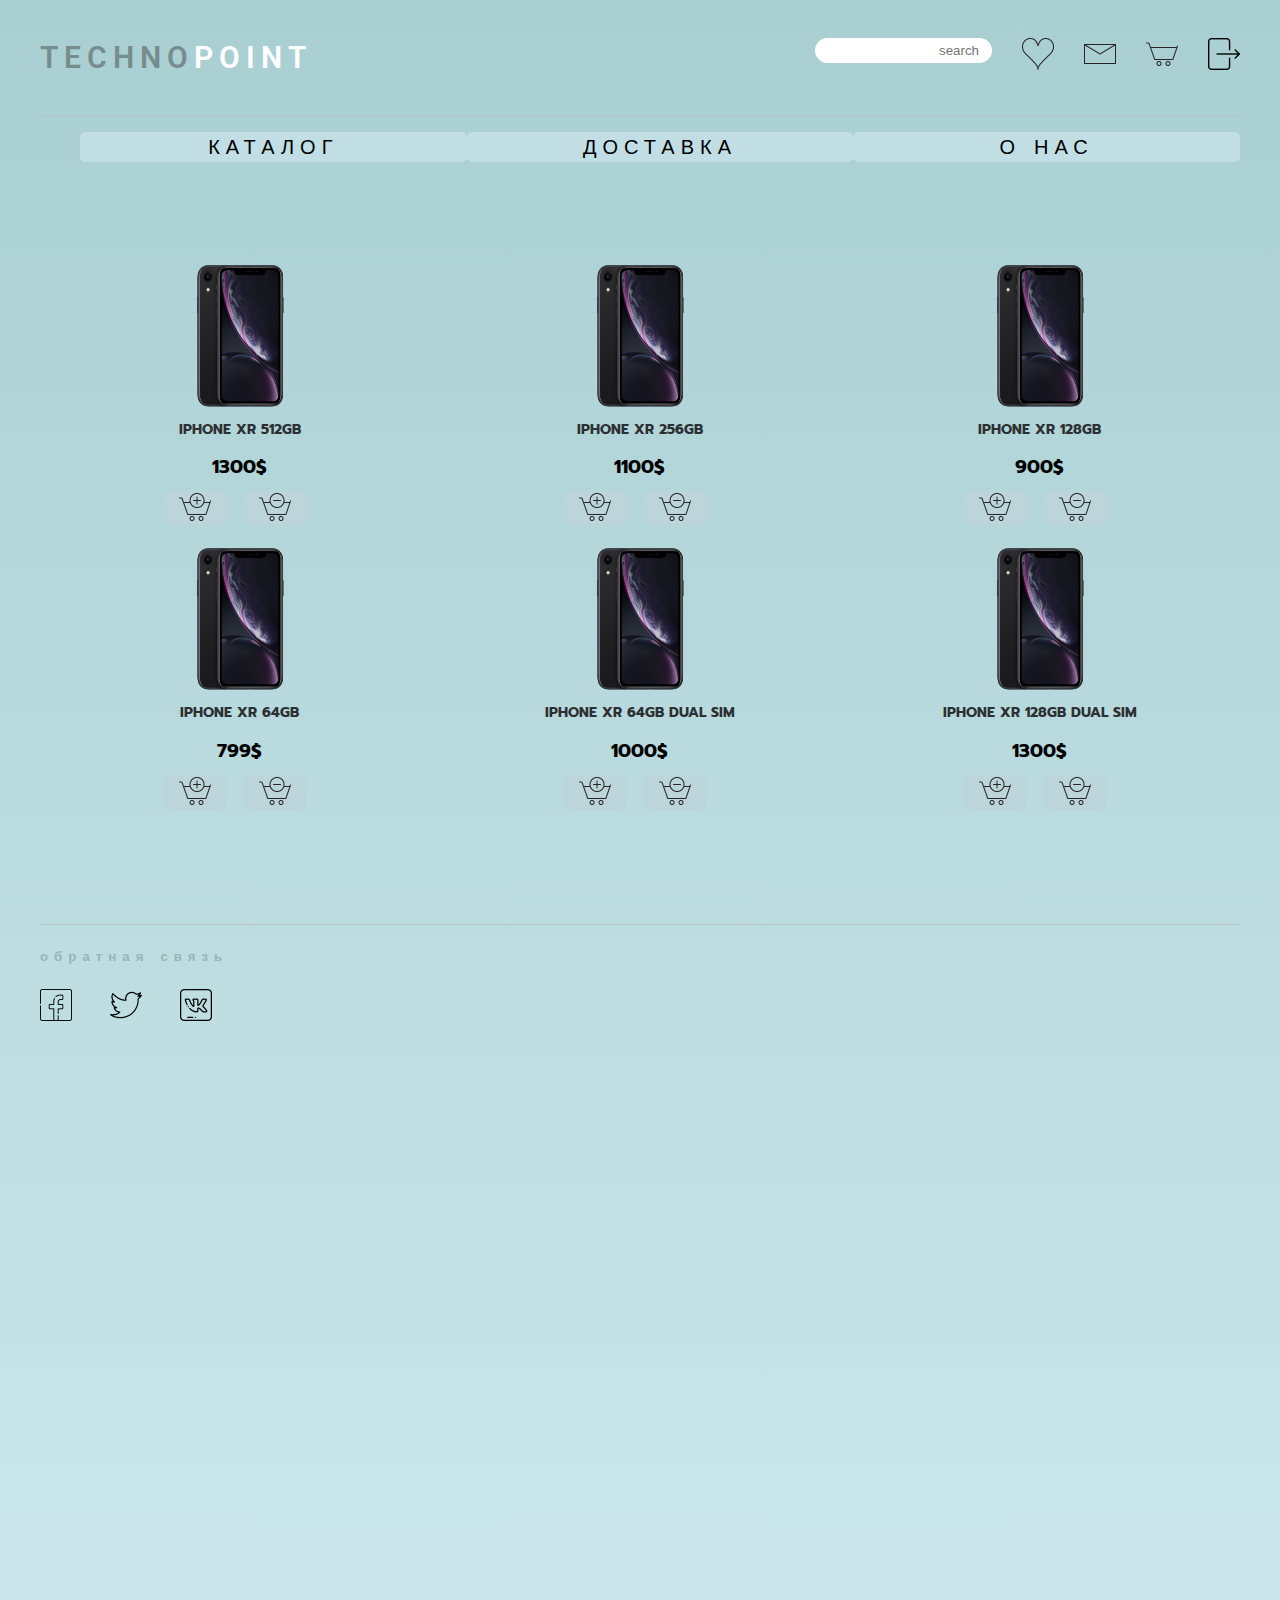
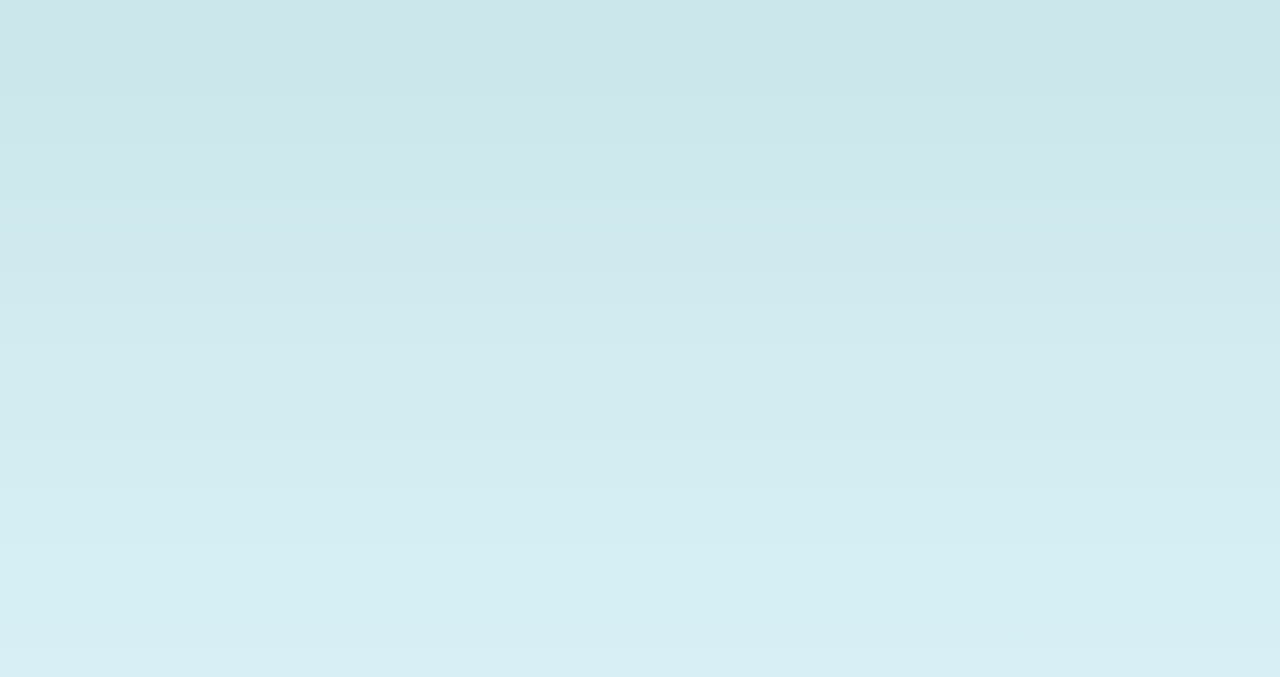
==== 1. Основы HTML/index.html @ 1f7c4198 "13.11 media quries" ====
<!DOCTYPE html>
<html lang="ru">
<head>
    <meta charset="UTF-8">
    <title>TechnoPoint</title>
    <link rel="stylesheet" href="style/style.css">
    <link href="https://fonts.googleapis.com/css2?family=Prompt&family=Roboto:ital,wght@0,500;1,400&display=swap" rel="stylesheet">
    <meta name="viewport" content="width=device-width, initial-scale=1.0, maximum-scale=1.0, user-scalable=no">
    <!--favicon-->
    <link rel="apple-touch-icon" sizes="180x180" href="img/favicon/apple-touch-icon.png">
    <link rel="icon" type="image/png" sizes="32x32" href="img/favicon/favicon-32x32.png">
    <link rel="icon" type="image/png" sizes="16x16" href="img/favicon/favicon-16x16.png">
    <link rel="manifest" href="/site.webmanifest">
    <meta name="msapplication-TileColor" content="#da532c">
    <meta name="theme-color" content="#ffffff">
    <!--favicon-->
</head>
<body>
    <!--header-->
    <header class="header">
        <div class="container">
            <div class="header_inner">
                <div class="logo">
                <p style="color:#768D8C">Techno</p><p style="color:white">point</p>
                </div>
                <div class="nav-header">
                    <div class="btn_nav">
                    <input type="search" placeholder="search" class="search">
                    </div>
                    <div class="btn_nav">
                    <a class="icon" href="#"><img class="img-nav" src="img/icon/like.png" alt="like"></a>
                    </div>
                    <div class="btn_nav">
                    <a class="icon" href="#"><img class="img-nav" src="img/icon/mail.png" alt="mail"></a>
                    </div>

                    <div class="btn_nav open-cart" onclick="preloader()">
                    <a class="icon" href="#"><img class="img-nav" src="img/icon/basket.png" alt="basket"></a>
                    </div>
                    <div class="body-counter">

                    </div>
                    <div class="btn_nav">
                    <a class="icon" href="#"><img class="img-nav" src="img/icon/logout.png" alt="logout"></a>
                    </div>

                    <div onclick="modalIphone()" class="btn_nav burger-nav">
                    <a class="icon" href="#"><img class="img-nav" src="img/icon/burger.png" alt="logout"></a>
                    </div>
                </div>
            </div>
        </div>
    </header>
    <!--nav-->
    <nav class="navigation">
        <ul class="nav-ul">
        <li class="list-nav">
            <a class="list-a" href="#">Каталог</a>
        </li>
        <li class="list-nav">
            <a class="list-a" href="#">доставка</a>
        </li>
        <li class="list-nav">
            <a class="list-a" href="#">о нас</a>
        </li>
        </ul>
    </nav>
    <!--main-->
    <main>
        <div class="container container-main">
            <!--<div class="main_img">
                <a href="#"><img  src="img/333.png" alt="sss"></a>
            </div>-->

                <div class="container-staff">
                <div class="staff">

            <div class="staff__item">
                <a href="#"><img class="staff__icon" src="img/img-phone/xs%20jet%20black.png" alt=""></a>
                <h4 class="staff__title">iphone xr 512gb</h4>
                <h3 class="sale">1300$</h3>
                <div class="trash_icon">
                    <button onclick="addToCarts('IPHONE XR 512GB 1300$')" class="btn btn-plus" data-id="IPHONE XR 512GB">
                    <img class="img_btn" width="50%" margin ='0' src="img/icon/bascket1.png" alt="">
                    </button>
                    <button onclick="downCounter()" class="btn btn-minus" data-id="IPHONE XR 512GB">
                    <img class="img_btn" src="img/icon/bascket2.png" alt="">
                    </button>
                </div>
            </div>

            <div class="staff__item">
                <a href="#"><img class="staff__icon" src="img/img-phone/xs%20jet%20black.png" alt=""></a>
                <h4 class="staff__title">iphone xr 256gb</h4>
                <h3 class="sale">1100$</h3>
                <div class="trash_icon">
                    <button onclick="addToCarts('IPHONE XR 256GB 1100$')" class="btn btn-plus" data-id="IPHONE XR 256GB">
                    <img class="img_btn" src="img/icon/bascket1.png" alt="">
                    </button>
                    <button class="btn btn-minus" data-id="IPHONE XR 256GB">
                    <img class="img_btn" width="50%" src="img/icon/bascket2.png" alt="">
                    </button>
                </div>
            </div>

            <div class="staff__item">
                <a href="#"><img class="staff__icon" src="img/img-phone/xs%20jet%20black.png" alt=""></a>
                <h4 class="staff__title">iphone xr 128gb</h4>
                <h3 class="sale">900$</h3>
                <div class="trash_icon">
                    <button onclick="addToCarts('IPHONE XR 128GB 900$')" class="btn btn-plus" data-id="IPHONE XR 128GB">
                    <img class="img_btn" src="img/icon/bascket1.png" alt="">
                    </button>
                    <button class="btn btn-minus" data-id="IPHONE XR 128GB">
                    <img class="img_btn" src="img/icon/bascket2.png" alt="">
                    </button>
                </div>
            </div>

            <div class="staff__item">
                <a href="#"><img class="staff__icon" src="img/img-phone/xs%20jet%20black.png" alt=""></a>
                <h4 class="staff__title">iphone xr 64gb</h4>
                <h3 class="sale">799$</h3>
                <div class="trash_icon">
                    <button onclick="addToCarts('IPHONE XR 64GB 799$')" class="btn btn-plus" data-id="IPHONE XR 64GB">
                    <img class="img_btn" src="img/icon/bascket1.png" alt="">
                    </button>
                    <button class="btn btn-minus" data-id="IPHONE XR 64GB">
                    <img class="img_btn" src="img/icon/bascket2.png" alt="">
                    </button>
                </div>
            </div>

            <div class="staff__item">
                <a href="#"><img class="staff__icon" src="img/img-phone/xs%20jet%20black.png" alt=""></a>
                <h4 class="staff__title">iphone xr 64gb dual sim</h4>
                <h3 class="sale">1000$</h3>
                <div class="trash_icon">
                    <button  onclick="addToCarts('IPHONE XR 64GB DUAL SIM 1000$')" class="btn btn-plus" data-id="IPHONE XR 64GB DUAL SIM">
                    <img class="img_btn" src="img/icon/bascket1.png" alt="">
                    </button>
                    <button class="btn btn-minus" data-id="IPHONE XR 64GB DUAL SIM">
                    <img class="img_btn" src="img/icon/bascket2.png" alt="">
                    </button>
                </div>
            </div>

            <div class="staff__item">
                <a href=""><img class="staff__icon" src="img/img-phone/xs%20jet%20black.png" alt=""></a>
                <h4 class="staff__title">iphone xr 128gb dual sim</h4>
                <h3 class="sale">1300$</h3>
                <div class="trash_icon">
                    <button onclick="addToCarts('IPHONE XR 128GB DUAL SIM 1300$')" class="btn btn-plus" data-id="IPHONE XR 128GB DUAL SIM">
                    <img class="img_btn" src="img/icon/bascket1.png" alt="">
                    </button>
                    <button class="btn btn-minus" data-id="IPHONE XR 64GB DUAL SIM"><img class="img_btn" src="img/icon/bascket2.png" alt="">
                    </button>
                </div>
            </div>
                </div>
                </div>
        </div>
    </main>

    <!--footer-->

    <footer class="foot">
        <div class="container">
            <div class="foot-inner">
                <div class="foot2">
                    <h5 class="call">обратная связь</h5>
                </div>
                <div class="call_logo">
                    <a class="social" href="#"><img src="img/icon/facebook-logo.png" alt="fb"></a>
                    <a class="social" href="#"><img src="img/icon/twitter.png" alt="tw"></a>
                    <a class="social" href="#"><img src="img/icon/vk.png" alt="vk"></a>
                </div>
            </div>
        </div>
    </footer>

    <!--modal window-->

    <div class="modal">
        <div class="modal-title">
            <h5 class="bascket-name">Корзина</h5>
        </div>
        <div class="modal-container">
            <div class="list">
                <ul id="modalId">

                </ul>
            </div>
        </div>
        <div class="modal_btn">
            <button onclick="buyAllCarts();" class="btn-buy">купить сейчас</button>
            <button onclick="removeToCarts();" class="btn-drop">очистить корзину</button>
            <button onclick="closeCarts();" class="close-cart">выйти</button>
        </div>
    </div>
    <!--<div class="modal-bg"></div>-->

    <!--preloader-->

<div class="windows8">
    <div class="wBall" id="wBall_1">
        <div class="wInnerBall"></div>
    </div>
    <div class="wBall" id="wBall_2">
        <div class="wInnerBall"></div>
    </div>
    <div class="wBall" id="wBall_3">
        <div class="wInnerBall"></div>
    </div>
    <div class="wBall" id="wBall_4">
        <div class="wInnerBall"></div>
    </div>
    <div class="wBall" id="wBall_5">
        <div class="wInnerBall"></div>
    </div>
</div>

<!--modal iphone -->

<div class="modal-iphone">
    <div class="item-text"><a class="text-item" href="#">главная</a></div>
    <div class="item-text"><a class="text-item" href="#">доставка</a></div>
    <div class="item-text"><a class="text-item" href="#">о компании</a></div>
    <div onclick="closeModalIphone()" class="item-text"><a class="text-item" href="#">выйти</a></div>
</div>

<script type="text/javascript" src="javascript/script.js"></script>
</body>
</html>
---- 1. Основы HTML/style/style.css ----
body {
    width: 100%;
    height: 100%;
    margin: 0;
    font-family: 'Prompt', 'Roboto', sans-serif;
    color: black;
    background: linear-gradient(#A9CFD2, #D8F0F5) no-repeat;
}

*,
*:before,
*:after {
    box-sizing: border-box;
}


/*container
=========================*/

.container {
    max-width: 100%;
    width: 1200px;
    margin: 0 auto;
    /*height: 100%;
    width: 100%;
    width: 1120px;
    margin-right: 15px;
    margin-left: 15px;
    position:relative;*/
}

/*header
=========================*/

.header {

}

.logo {
    display: flex;
    flex-wrap: wrap;
    text-transform: uppercase;
    letter-spacing: 6px;
    font-weight: 600;
    font-size: 30px;
    font-family: 'roboto', sans-serif;
}

.header_inner {
    display: flex;
    justify-content: space-between;
    padding: 10px 0;
    align-items: center;
    border-bottom: 1px solid #B6C1C2;
}

/*.btn_nav {
    display: inline-block;
}*/

.nav-header {
    display: flex;
    flex-direction: row;
    justify-content: center;
}

.img-nav {
    width: 32px;
    height: 32px;
}

.burger-nav {
    display: none;
}

.icon {
    padding-left: 30px;

}

::-webkit-input-placeholder {
    text-align: right;
}



.search {
    border-radius: 15px;
    padding: 5px 0;
    outline: none;
    margin: 0 0 15px 15px;
    border: white;
}

/*nav
=========================*/

.navigation {
    max-width: 100%;
    width: 1200px;
    margin: 0 auto;

}

.nav-ul {
    display: flex;
    flex-direction: row;
    list-style: none;
}

.list-nav {
    /*margin-right: 50px;*/
    /*width: 33.33333%;*/
    flex: 0 0 33.33333%;
    background:#C1DEE4;
    border-radius: 5px;
    text-align: center;
}

.list-nav:hover {
    background:#89a0a5;
}

.list-a {
    border-radius: 5px;
    font-weight: 500;
    font-size: 20px;
    letter-spacing: 6px;
    text-transform: uppercase;
    font-family: 'prompt', sans-serif;
    text-decoration:none;
    color:#000000;
}





/*main
=========================*/

/*.container-staff {
    max-width: 100%;
    width: 1120px;
    margin: 0 auto;
    position: relative;
    display: flex;
}*/


/*.container-main {
    display: flex;
    flex-direction: row;
}*/



/*.main_img {
    margin: 93px 0 0 4px;

}*/

.img_btn {
    width: 50%;
}


.staff {
    display: flex;
    flex-wrap: wrap;
    margin: 95px 0;
    /*width:850px;*/

}

.staff__item {
    /*border: 1px black solid;*/
    flex: 0 0 33.33333%;
    /*width: 33.33333%;*/
    padding: 0 10px;
    margin: 1px 0;
    text-align: center;
    margin-bottom: 10px;
}

.staff__icon {
    margin-bottom: -20px;
    width: 145px;
    height: 155px;
}

.sale {
    margin-bottom: 10px;
}

.staff__title {
    margin-bottom: -5px;

    font-size: 14px;
    color: #2d3033;
    font-weight: 700;
    text-transform: uppercase;
}

.btn {
    background-color: #BCD5DA;
    outline: none;
    border-radius: 8px;
    cursor: pointer;
    border: 0;
    padding: 0;
    margin-right: 10px;
}

.btn:hover {
    background:#89a0a5;
}

.img_btn {
    padding: 0;
}

/*footer*/

.foot-inner {
    margin-top: 100px;
    border-top: 1px solid #B6C1C2;
}

.call {
    font-family: 'prompt', sans-serif;
    color: #96B5BB;
    letter-spacing: 6px;
}

.social {
    margin-right: 32px;
}

/*modal*/

.modal {
    position: relative;
    margin:auto;
    top: -750px;
    visibility: hidden;
    width: 450px;
    height: 400px;
    justify-content: center;
    align-items: center;
    visibility: hidden;
    opacity: 0;
    background-color: #C1DEE4;
    color: #242424;
    padding: 2rem;
    transition: opacity 0.25s;
    border-radius: 10px;

}

.bascket-name {

    margin: 0;
}

.list {
    overflow-y: auto;
    height: 250px;
}

.btn-buy,
.btn-drop,
.close-cart {
    background-color: #a1c6ce;
    border-radius: 5px;

}

.btn-buy:hover,
.btn-drop:hover,
.close-cart:hover {
    background-color: #839ea3;
    cursor: pointer;
}



.modal-title {
    font-size: 2rem;
    margin-bottom: 1rem;
}

/*.modal-bg {
    visibility: hidden;
    opacity: 0;
    width: 100%;
    height: 100%;
    position: absolute;
    top: 0;
    left: 0;
    background-color: rgba(0,0,0, 0);
}*/

/*.modal_bg.show {
    visibility: visible;
    opacity: 1;
    transition:  opacity 0.25s;
}*/


.modal.show {
    visibility: visible;
    opacity: 1;
    transition: opacity 0.25s;
    justify-content: center;
    align-items: center;
    margin-top: 5px;
}

/*preloader===================
=============================*/

.windows8.show {
    visibility: visible;
}

.windows8 {
    position: relative;
    width: 180px;
    height:180px;
    margin:auto;
    top: -1050px;
    visibility: hidden;
}

.windows8 .wBall {
    position: absolute;
    width: 171px;
    height: 171px;
    opacity: 0;
    transform: rotate(225deg);
    animation: orbit 3.3225s infinite;
}

.windows8 .wBall .wInnerBall{
    position: absolute;
    width: 23px;
    height: 23px;
    background: rgba(0,0,0,0.76);
    left:0px;
    top:0px;
    border-radius: 23px;
}

.windows8 #wBall_1 {
    animation-delay: 0.726s;
}

.windows8 #wBall_2 {
    animation-delay: 0.143s;
}

.windows8 #wBall_3 {
    animation-delay: 0.2865s;
}

.windows8 #wBall_4 {
    animation-delay: 0.4295s;
}

.windows8 #wBall_5 {
    animation-delay: 0.583s;
}



@keyframes orbit {
    0% {
        opacity: 1;
        z-index:99;
        transform: rotate(180deg);
        animation-timing-function: ease-out;
    }

    7% {
        opacity: 1;
        transform: rotate(300deg);
        animation-timing-function: linear;
        origin:0%;
    }

    30% {
        opacity: 1;
        transform:rotate(410deg);
        animation-timing-function: ease-in-out;
        origin:7%;
    }

    39% {
        opacity: 1;
        transform: rotate(645deg);
        animation-timing-function: linear;
        origin:30%;
    }

    70% {
        opacity: 1;
        transform: rotate(770deg);
        animation-timing-function: ease-out;
        origin:39%;
    }

    75% {
        opacity: 1;
        transform: rotate(900deg);
        animation-timing-function: ease-out;
        origin:70%;
    }

    76% {
    opacity: 0;
        transform:rotate(900deg);
    }

    100% {
    opacity: 0;
        transform: rotate(900deg);
    }
}

.modal-iphone {
    display: flex;
    flex-direction: column;
    align-items: center;
    background-color: #C1DEE4;
    position: relative;
    width: 375px;
    height:669px;
    margin:auto;
    top: -2468px;
    visibility: hidden;
}

.modal-iphone.show {
    visibility: visible;
}

.item-text {
    margin-top: 10px;
    background-color: #b9d7dd;
}



.item-text:active {
    background-color: #839ea3;
}

.text-item {
    text-decoration: none;
    border-radius: 5px;
    font-weight: 500;
    font-size: 15px;
    letter-spacing: 3px;
    text-transform: uppercase;
    font-family: 'prompt', sans-serif;
    color:#000000;
}

/*media qeries*/

@media (max-width: 768px) {
    body {
        height: 100vh;
    }

    .staff__item {
    flex: 0 0 50%;
}


@media (max-width: 450px) {

    body {
        overflow-x: hidden;
    }

    .staff__item {
    flex: 0 0 100%;
    }

    .header_inner {
    border-bottom: 0px;
    }

    .navigation {
    visibility: hidden;
    }
    .logo {
    display: flex;
    flex-wrap: nowrap;
    text-transform: uppercase;
    letter-spacing: 3px;
    font-weight: 600;
    font-size: 15px;
    }

    .staff {
    margin: -50px;
    }

    .img-nav {
    width: 16px;
    height: 16px;
}

    .search {
    display: none;
}

    .nav-header {
    display: flex;
    justify-content: flex-start;
}

    .windows8 {
    top: -2000px;

}
    .modal {
    top: -1750px;
    height: 350px;
    width: 370px;
}
    .list {
    overflow-y: auto;
    height: 200px;
}
    .body-counter {
    font-size: 10px;
}
    .burger-nav {
    display: block;
}
}
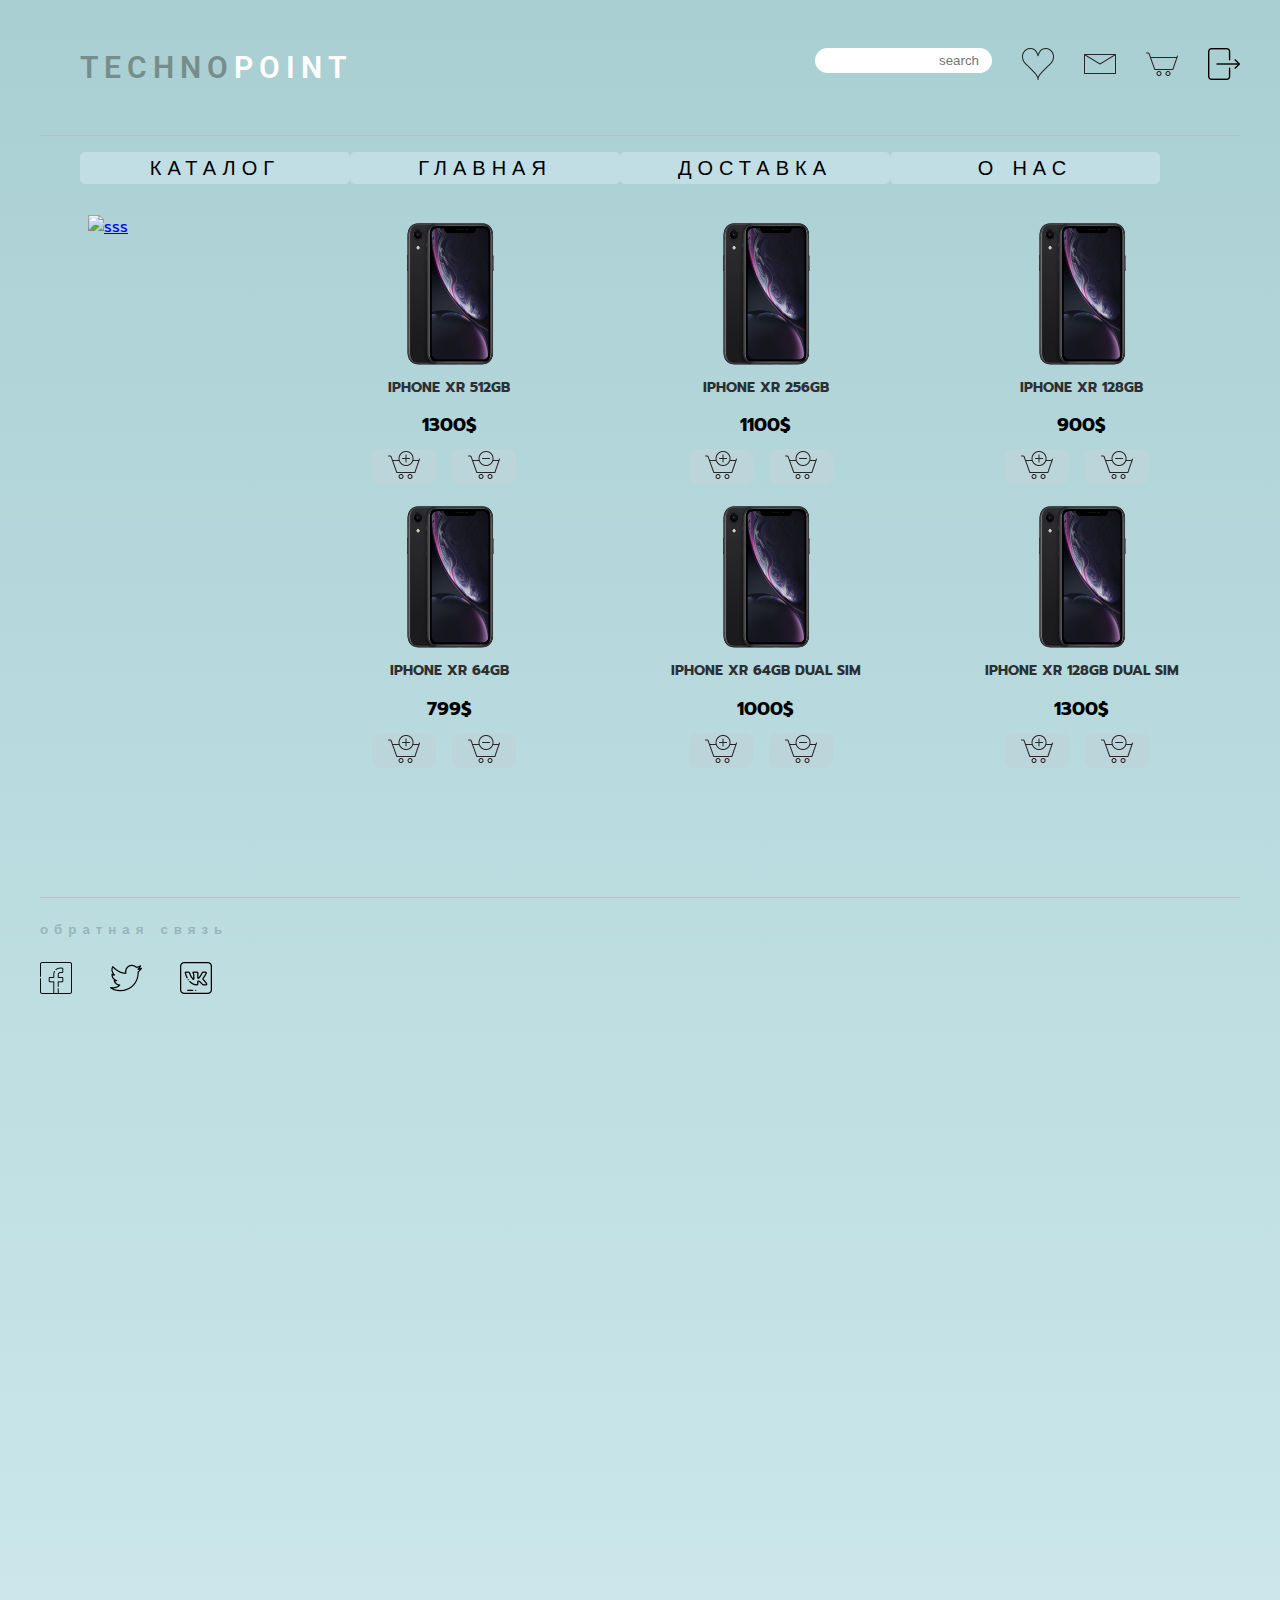
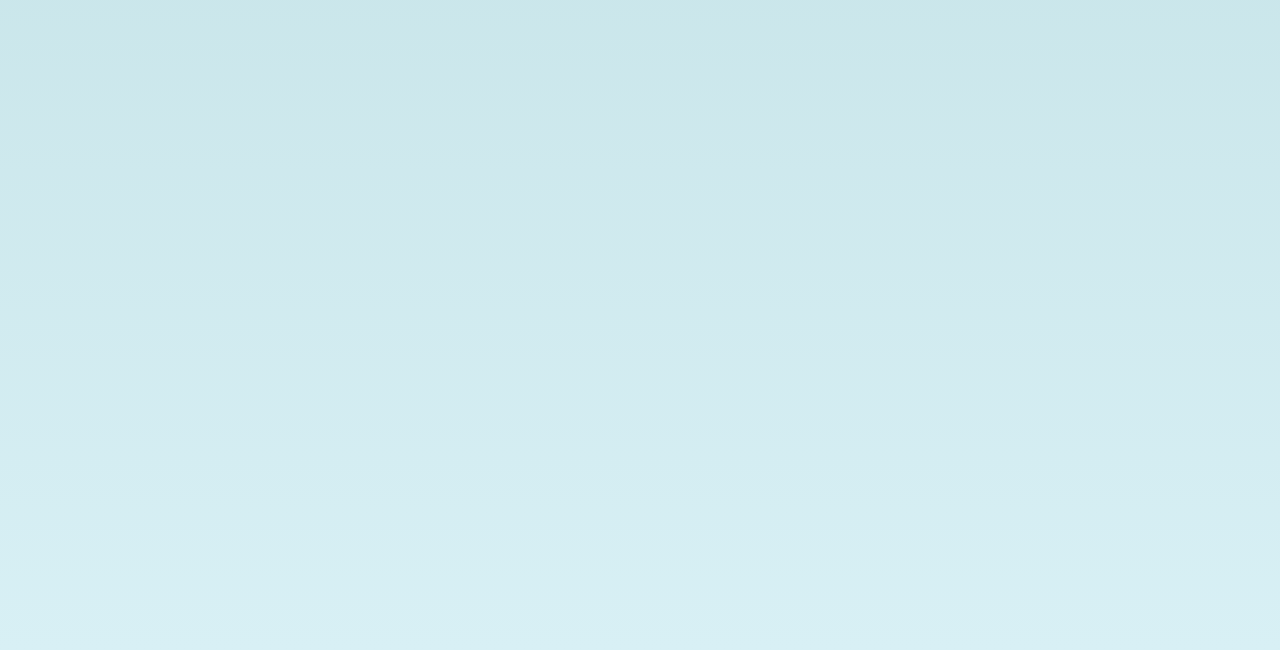
==== commit 7be6383d: "13.11 mediaqu" ====
--- a/1. Основы HTML/index.html
+++ b/1. Основы HTML/index.html
@@ -21,16 +21,16 @@
         <div class="container">
             <div class="header_inner">
                 <div class="logo">
-                <p style="color:#768D8C">Techno</p><p style="color:white">point</p>
+                <span><span class="logo-grey">Techno</span><span class="logo-white">Point</span></span>
                 </div>
                 <div class="nav-header">
                     <div class="btn_nav">
                     <input type="search" placeholder="search" class="search">
                     </div>
-                    <div class="btn_nav">
+                    <div class="btn_nav btn_hide">
                     <a class="icon" href="#"><img class="img-nav" src="img/icon/like.png" alt="like"></a>
                     </div>
-                    <div class="btn_nav">
+                    <div class="btn_nav btn_hide">
                     <a class="icon" href="#"><img class="img-nav" src="img/icon/mail.png" alt="mail"></a>
                     </div>
 
@@ -40,7 +40,7 @@
                     <div class="body-counter">
 
                     </div>
-                    <div class="btn_nav">
+                    <div class="btn_nav btn_hide">
                     <a class="icon" href="#"><img class="img-nav" src="img/icon/logout.png" alt="logout"></a>
                     </div>
 
@@ -54,23 +54,51 @@
     <!--nav-->
     <nav class="navigation">
         <ul class="nav-ul">
-        <li class="list-nav">
-            <a class="list-a" href="#">Каталог</a>
-        </li>
-        <li class="list-nav">
-            <a class="list-a" href="#">доставка</a>
-        </li>
-        <li class="list-nav">
-            <a class="list-a" href="#">о нас</a>
+        <li>
+            <a href="#">Каталог</a>
+            <ul>
+                <li><a href="#">apple</a></li>
+                <li><a href="#">samsung</a></li>
+                <li><a href="#">moto</a></li>
+                <li><a href="#">fly</a></li>
+                <li><a href="#">sony</a></li>
+                <li><a href="#">xiaomi</a></li>
+                <li><a href="#">honor</a></li>
+                <li><a href="#">lenovo</a></li>
+                <li><a href="#">meizu</a></li>
+                <li><a href="#">micro</a></li>
+                <li><a href="#">lg</a></li>
+                <li><a href="#">high</a></li>
+                <li><a href="#">xgody</a></li>
+            </ul>
+        </li>
+        <li>
+        <a href="#">главная</a>
+            <ul>
+
+            </ul>
+        </li>
+        <li>
+        <a href="#">доставка</a>
+            <ul>
+
+            </ul>
+        </li>
+        <li>
+        <a href="#">о нас</a>
+            <ul>
+
+            </ul>
         </li>
         </ul>
     </nav>
     <!--main-->
     <main>
         <div class="container container-main">
-            <!--<div class="main_img">
+                <div class="container-box">
+            <div class="main_img">
                 <a href="#"><img  src="img/333.png" alt="sss"></a>
-            </div>-->
+            </div>
 
                 <div class="container-staff">
                 <div class="staff">
@@ -100,6 +128,7 @@
                     <button class="btn btn-minus" data-id="IPHONE XR 256GB">
                     <img class="img_btn" width="50%" src="img/icon/bascket2.png" alt="">
                     </button>
+
                 </div>
             </div>
 
@@ -157,6 +186,7 @@
                     </button>
                 </div>
             </div>
+                </div>
                 </div>
                 </div>
         </div>
@@ -202,7 +232,7 @@
 
     <!--preloader-->
 
-<div class="windows8">
+<div class="loader">
     <div class="wBall" id="wBall_1">
         <div class="wInnerBall"></div>
     </div>
@@ -223,10 +253,10 @@
 <!--modal iphone -->
 
 <div class="modal-iphone">
-    <div class="item-text"><a class="text-item" href="#">главная</a></div>
-    <div class="item-text"><a class="text-item" href="#">доставка</a></div>
-    <div class="item-text"><a class="text-item" href="#">о компании</a></div>
-    <div onclick="closeModalIphone()" class="item-text"><a class="text-item" href="#">выйти</a></div>
+    <div class="item-text"><a class="text-item" href="#">избранное</a></div>
+    <div class="item-text"><a class="text-item" href="#">почта</a></div>
+    <div class="item-text"><a class="text-item" href="#">покинуть аккаунт</a></div>
+    <div onclick="closeModalIphone()" class="item-text"><a class="text-item" href="#">закрыть меню</a></div>
 </div>
 
 <script type="text/javascript" src="javascript/script.js"></script>
--- a/1. Основы HTML/style/style.css
+++ b/1. Основы HTML/style/style.css
@@ -1,6 +1,5 @@
 body {
     width: 100%;
-    height: 100%;
     margin: 0;
     font-family: 'Prompt', 'Roboto', sans-serif;
     color: black;
@@ -36,6 +35,14 @@
 
 }
 
+.logo-grey {
+    color: #768D8C;
+}
+
+.logo-white {
+    color: white;
+}
+
 .logo {
     display: flex;
     flex-wrap: wrap;
@@ -44,6 +51,7 @@
     font-weight: 600;
     font-size: 30px;
     font-family: 'roboto', sans-serif;
+    margin: 40px;
 }
 
 .header_inner {
@@ -99,37 +107,72 @@
     max-width: 100%;
     width: 1200px;
     margin: 0 auto;
-
-}
-
-.nav-ul {
-    display: flex;
-    flex-direction: row;
-    list-style: none;
-}
-
-.list-nav {
-    /*margin-right: 50px;*/
-    /*width: 33.33333%;*/
-    flex: 0 0 33.33333%;
+    display: flex;
+
+}
+
+
+#nav{
+    font-family: 'prompt', sans-serif;
+
+}
+
+.nav-ul li{
+    float:left; /* все ссылки идут слева на право */
+    position: relative;
+    list-style:none; /* убираем точки */
     background:#C1DEE4;
+    width:270px;
     border-radius: 5px;
-    text-align: center;
-}
-
-.list-nav:hover {
-    background:#89a0a5;
-}
-
-.list-a {
-    border-radius: 5px;
+    /*margin-right: 10px;*/
+    z-index:9999;
+
+}
+
+.nav-ul a{
     font-weight: 500;
     font-size: 20px;
     letter-spacing: 6px;
     text-transform: uppercase;
     font-family: 'prompt', sans-serif;
     text-decoration:none;
+    display:block; /* делаем блочным элементов тег "a" */
+    padding:1px;
     color:#000000;
+    border-radius: 5px;
+    text-align: center;
+
+
+}
+
+#active a, .nav-ul li:hover > a{
+    background:#89a0a5;
+
+
+
+}
+
+.nav-ul ul {
+    visibility:hidden; /* скрываем выпадающее меню */
+    padding:0;
+    position:absolute;
+}
+
+.nav-ul li:hover > ul{
+    visibility:visible; /* показываем выпадающее меню при наведении */
+    position: absolute;
+
+
+}
+
+.nav-ul ul a{
+    padding:7px; /* делаем отступы выпадающего меню меньше от основного */
+
+}
+
+.nav-ul ul li:hover{
+    background:#89a0a5;
+
 }
 
 
@@ -153,12 +196,15 @@
     flex-direction: row;
 }*/
 
-
-
-/*.main_img {
-    margin: 93px 0 0 4px;
-
-}*/
+.container-box {
+    display: flex;
+}
+
+.main_img {
+    flex: 0 1 20%;
+    margin-top: 15px;
+    margin-left: 48px;
+}
 
 .img_btn {
     width: 50%;
@@ -168,7 +214,7 @@
 .staff {
     display: flex;
     flex-wrap: wrap;
-    margin: 95px 0;
+    margin: 15px 0;
     /*width:850px;*/
 
 }
@@ -248,7 +294,6 @@
     height: 400px;
     justify-content: center;
     align-items: center;
-    visibility: hidden;
     opacity: 0;
     background-color: #C1DEE4;
     color: #242424;
@@ -320,11 +365,11 @@
 /*preloader===================
 =============================*/
 
-.windows8.show {
+.loader.show {
     visibility: visible;
 }
 
-.windows8 {
+.loader {
     position: relative;
     width: 180px;
     height:180px;
@@ -333,7 +378,7 @@
     visibility: hidden;
 }
 
-.windows8 .wBall {
+.loader .wBall {
     position: absolute;
     width: 171px;
     height: 171px;
@@ -342,7 +387,7 @@
     animation: orbit 3.3225s infinite;
 }
 
-.windows8 .wBall .wInnerBall{
+.loader .wBall .wInnerBall{
     position: absolute;
     width: 23px;
     height: 23px;
@@ -352,23 +397,23 @@
     border-radius: 23px;
 }
 
-.windows8 #wBall_1 {
+.loader #wBall_1 {
     animation-delay: 0.726s;
 }
 
-.windows8 #wBall_2 {
+.loader #wBall_2 {
     animation-delay: 0.143s;
 }
 
-.windows8 #wBall_3 {
+.loader #wBall_3 {
     animation-delay: 0.2865s;
 }
 
-.windows8 #wBall_4 {
+.loader #wBall_4 {
     animation-delay: 0.4295s;
 }
 
-.windows8 #wBall_5 {
+.loader #wBall_5 {
     animation-delay: 0.583s;
 }
 
@@ -386,35 +431,35 @@
         opacity: 1;
         transform: rotate(300deg);
         animation-timing-function: linear;
-        origin:0%;
+        /*transform-origin:0%;*/
     }
 
     30% {
         opacity: 1;
         transform:rotate(410deg);
         animation-timing-function: ease-in-out;
-        origin:7%;
+        /*transform-origin:7%;*/
     }
 
     39% {
         opacity: 1;
         transform: rotate(645deg);
         animation-timing-function: linear;
-        origin:30%;
+        /*transform-origin:30%;*/
     }
 
     70% {
         opacity: 1;
         transform: rotate(770deg);
         animation-timing-function: ease-out;
-        origin:39%;
+        /*transform-origin:39%;*/
     }
 
     75% {
         opacity: 1;
         transform: rotate(900deg);
         animation-timing-function: ease-out;
-        origin:70%;
+        /*transform-origin:70%;*/
     }
 
     76% {
@@ -436,8 +481,8 @@
     position: relative;
     width: 375px;
     height:669px;
-    margin:auto;
-    top: -2468px;
+    margin:0;
+    top: -2498px;
     visibility: hidden;
 }
 
@@ -446,7 +491,7 @@
 }
 
 .item-text {
-    margin-top: 10px;
+    margin-top: 30px;
     background-color: #b9d7dd;
 }
 
@@ -467,35 +512,67 @@
     color:#000000;
 }
 
-/*media qeries*/
+/*media queries*/
+
+@media (max-width: 1024px) {
+    .nav-ul li{
+    width:230px;
+    margin-right: 5px;
+    z-index:0;
+
+}
+
+    .nav-ul a{
+    font-weight: 400;
+    font-size: 10px;
+    letter-spacing: 2px;
+    padding:1px;
+
+
+}
+}
 
 @media (max-width: 768px) {
-    body {
-        height: 100vh;
-    }
+    .modal-iphone {
+    width: 768px;
+    height:1024px;
+    margin:0;
+    top: -1650px;
+}
 
     .staff__item {
     flex: 0 0 50%;
-}
-
-
-@media (max-width: 450px) {
-
-    body {
-        overflow-x: hidden;
-    }
-
-    .staff__item {
-    flex: 0 0 100%;
-    }
+    }
+     .container-box {
+    margin-top: 55px;
+}
 
     .header_inner {
     border-bottom: 0px;
     }
 
-    .navigation {
-    visibility: hidden;
-    }
+
+    .logo {
+    margin: 0px;
+}
+
+
+    .nav-ul li{
+    width:170px;
+    margin-right: 5px;
+    z-index:0;
+
+}
+
+    .nav-ul a{
+    font-weight: 400;
+    font-size: 10px;
+    letter-spacing: 2px;
+    padding:1px;
+
+
+}
+
     .logo {
     display: flex;
     flex-wrap: nowrap;
@@ -515,15 +592,128 @@
 }
 
     .search {
+    border-radius: 15px;
+    padding: 5px 0;
+    outline: none;
+    margin: 0;
+    border: white;
+    height: 20px;
+    width: 95px;
+}
+
+    .nav-header {
+    display: flex;
+    justify-content: flex-start;
+}
+
+    .loader {
+    top: -1000px;
+
+}
+    .modal {
+    top: -750px;
+    height: 350px;
+    width: 370px;
+}
+    .list {
+    overflow-y: auto;
+    height: 200px;
+}
+    .body-counter {
+    font-size: 10px;
+}
+    .burger-nav {
+    display: block;
+}
+
+    .main_img {
     display: none;
 }
+    .btn_hide {
+    display: none;
+}
+}
+
+
+@media (max-width: 450px) {
+
+    body {
+        overflow-x: hidden;
+    }
+
+    .staff__item {
+    flex: 0 0 100%;
+    }
+
+    .container-box {
+    margin-top: 55px;
+}
+
+    .header_inner {
+    border-bottom: 0px;
+    }
+
+
+    .logo {
+    margin: 0px;
+}
+
+
+.nav-ul li{
+    width:70px;
+    margin-right: 1px;
+    z-index:0;
+
+}
+
+.nav-ul a{
+    font-weight: 100;
+    font-size: 10px;
+    letter-spacing: 2px;
+    padding:1px;
+
+
+}
+
+
+    /*.navigation {
+    display: none;
+    }*/
+
+    .logo {
+    display: flex;
+    flex-wrap: nowrap;
+    text-transform: uppercase;
+    letter-spacing: 3px;
+    font-weight: 600;
+    font-size: 15px;
+    }
+
+    .staff {
+    margin: -50px;
+    }
+
+    .img-nav {
+    width: 16px;
+    height: 16px;
+}
+
+    .search {
+    border-radius: 15px;
+    padding: 5px 0;
+    outline: none;
+    margin: 0;
+    border: white;
+    height: 15px;
+    width: 75px;
+}
 
     .nav-header {
     display: flex;
     justify-content: flex-start;
 }
 
-    .windows8 {
+    .loader {
     top: -2000px;
 
 }
@@ -542,14 +732,21 @@
     .burger-nav {
     display: block;
 }
-}
-
-
-
-
-
-
-
-
-
-
+
+    .main_img {
+    display: none;
+}
+    .btn_hide {
+    display: none;
+}
+
+    }
+
+
+
+
+
+
+
+
+
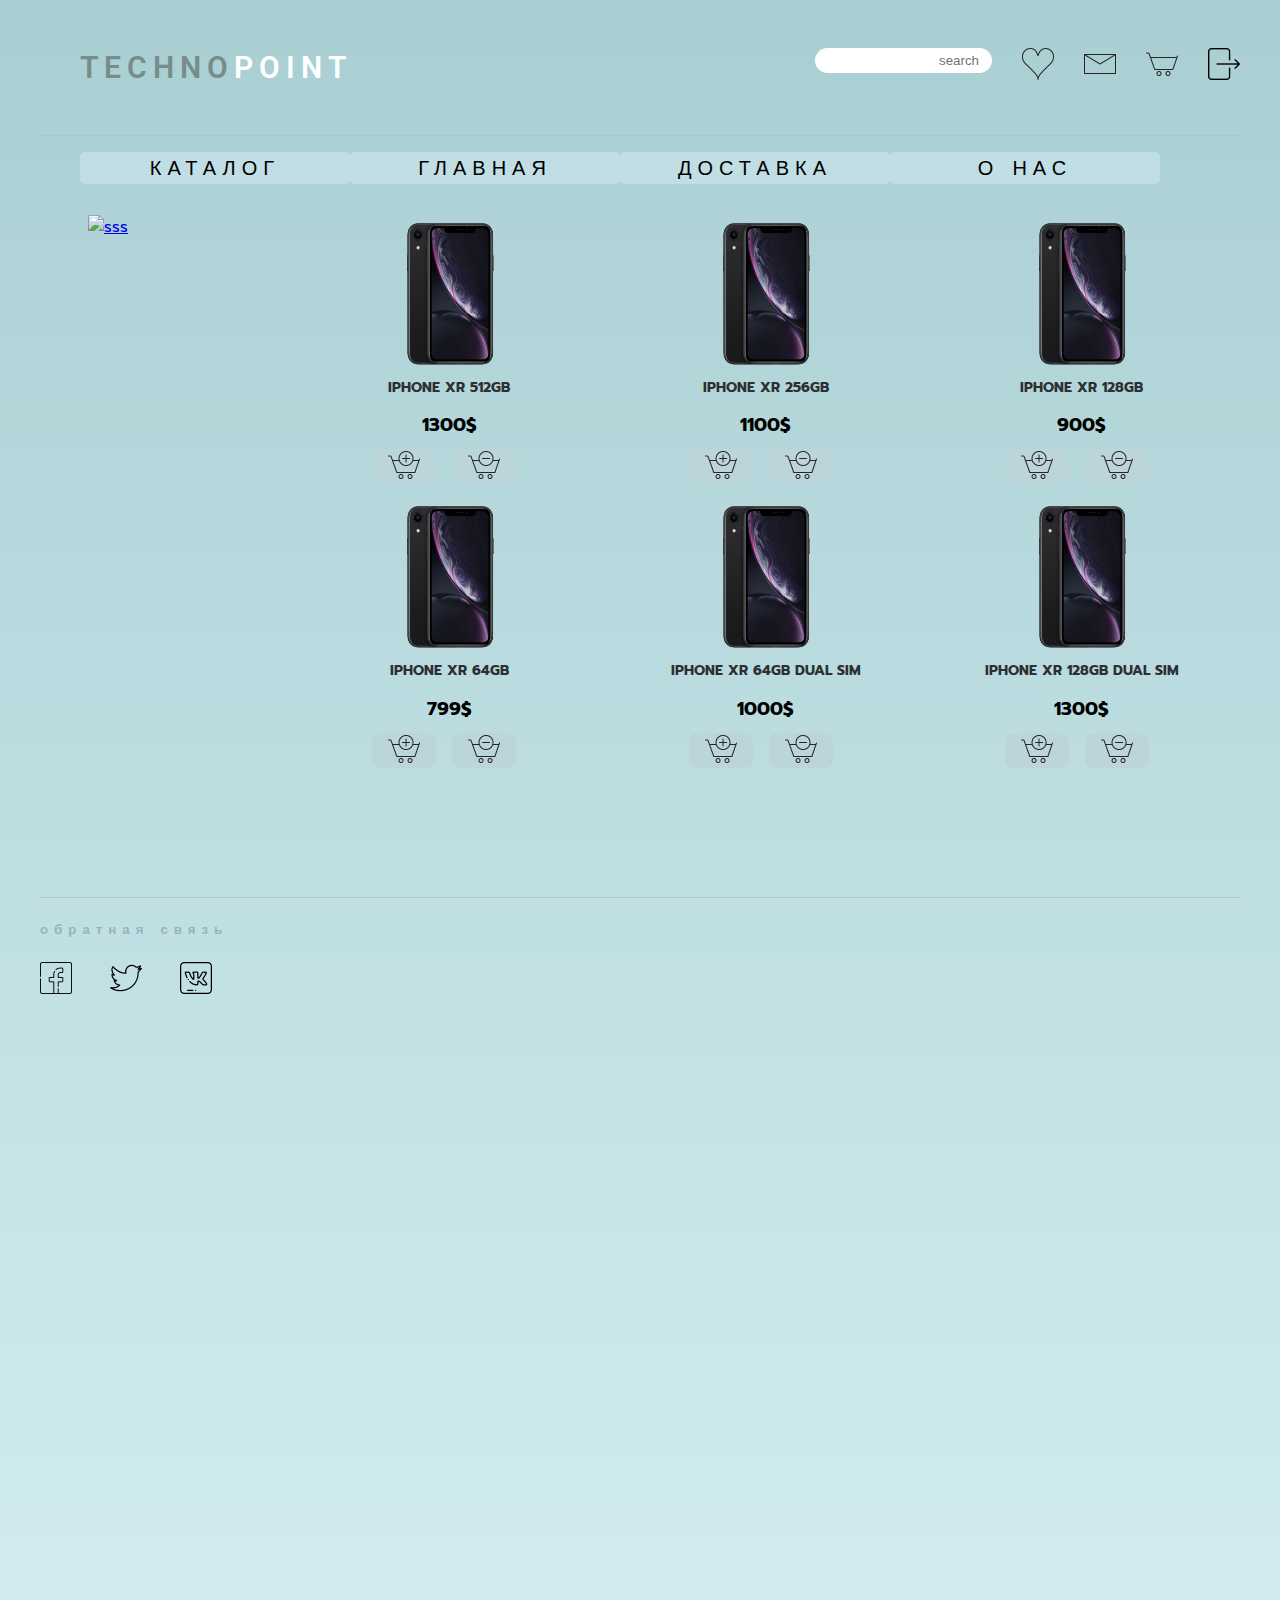
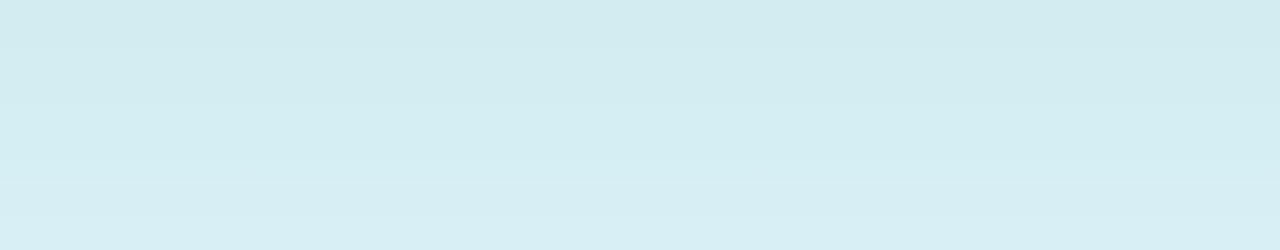
==== commit 2eeab506: "14.11" ====
--- a/1. Основы HTML/index.html
+++ b/1. Основы HTML/index.html
@@ -210,7 +210,7 @@
     </footer>
 
     <!--modal window-->
-
+<div class="modal_container">
     <div class="modal">
         <div class="modal-title">
             <h5 class="bascket-name">Корзина</h5>
@@ -228,6 +228,7 @@
             <button onclick="closeCarts();" class="close-cart">выйти</button>
         </div>
     </div>
+</div>
     <!--<div class="modal-bg"></div>-->
 
     <!--preloader-->
--- a/1. Основы HTML/style/style.css
+++ b/1. Основы HTML/style/style.css
@@ -1,4 +1,5 @@
 body {
+    height: 100%;
     width: 100%;
     margin: 0;
     font-family: 'Prompt', 'Roboto', sans-serif;
@@ -31,9 +32,7 @@
 /*header
 =========================*/
 
-.header {
-
-}
+.header {}
 
 .logo-grey {
     color: #768D8C;
@@ -108,70 +107,78 @@
     width: 1200px;
     margin: 0 auto;
     display: flex;
-
-}
-
-
-#nav{
-    font-family: 'prompt', sans-serif;
-
-}
-
-.nav-ul li{
-    float:left; /* все ссылки идут слева на право */
-    position: relative;
-    list-style:none; /* убираем точки */
-    background:#C1DEE4;
-    width:270px;
+}
+
+.nav-ul {
+    display: flex;
+    flex-direction: row;
+    justify-content: space-between;
+    flex-wrap: wrap-reverse;
+}
+
+
+.nav-ul li {
+
+    /*float: left;*/
+    /* все ссылки идут слева на право */
+    /*position: relative;*/
+    list-style: none;
+    /* убираем точки */
+    background: #C1DEE4;
+    width: 270px;
     border-radius: 5px;
     /*margin-right: 10px;*/
-    z-index:9999;
-
-}
-
-.nav-ul a{
+    /*z-index: 1;*/
+}
+
+.nav-ul a {
     font-weight: 500;
     font-size: 20px;
     letter-spacing: 6px;
     text-transform: uppercase;
     font-family: 'prompt', sans-serif;
-    text-decoration:none;
-    display:block; /* делаем блочным элементов тег "a" */
-    padding:1px;
-    color:#000000;
+    text-decoration: none;
+    display: block;
+    /* делаем блочным элементов тег "a" */
+    padding: 1px;
+    color: #000000;
     border-radius: 5px;
     text-align: center;
 
 
 }
 
-#active a, .nav-ul li:hover > a{
-    background:#89a0a5;
+#active a,
+.nav-ul li:hover > a {
+    background: #89a0a5;
 
 
 
 }
 
 .nav-ul ul {
-    visibility:hidden; /* скрываем выпадающее меню */
-    padding:0;
-    position:absolute;
-}
-
-.nav-ul li:hover > ul{
-    visibility:visible; /* показываем выпадающее меню при наведении */
+    visibility: hidden;
+    /* скрываем выпадающее меню */
+    padding: 0;
     position: absolute;
-
-
-}
-
-.nav-ul ul a{
-    padding:7px; /* делаем отступы выпадающего меню меньше от основного */
-
-}
-
-.nav-ul ul li:hover{
-    background:#89a0a5;
+}
+
+.nav-ul li:hover > ul {
+    visibility: visible;
+    /* показываем выпадающее меню при наведении */
+    position: absolute;
+
+
+}
+
+.nav-ul ul a {
+    padding: 7px;
+    /* делаем отступы выпадающего меню меньше от основного */
+
+}
+
+.nav-ul ul li:hover {
+    background: #89a0a5;
 
 }
 
@@ -259,7 +266,7 @@
 }
 
 .btn:hover {
-    background:#89a0a5;
+    background: #89a0a5;
 }
 
 .img_btn {
@@ -285,10 +292,27 @@
 
 /*modal*/
 
+.modal_container {
+    visibility: hidden;
+    position: fixed;
+    top: 0;
+    left: 0;
+    right: 0;
+    bottom: 0;
+    background: #f0f8ffb3;
+    display: flex;
+    justify-content: center;
+    align-items: center;
+}
+
+.modal_container.show {
+    visibility: visible;
+}
+
 .modal {
-    position: relative;
-    margin:auto;
-    top: -750px;
+    /*position: relative;*/
+    margin: auto;
+    /*top: 0px*/;
     visibility: hidden;
     width: 450px;
     height: 400px;
@@ -300,7 +324,16 @@
     padding: 2rem;
     transition: opacity 0.25s;
     border-radius: 10px;
-
+    z-index: 2;
+}
+
+.modal.show {
+    visibility: visible;
+    opacity: 1;
+    transition: opacity 0.25s;
+    justify-content: center;
+    align-items: center;
+    margin-top: 5px;
 }
 
 .bascket-name {
@@ -334,6 +367,8 @@
     font-size: 2rem;
     margin-bottom: 1rem;
 }
+
+
 
 /*.modal-bg {
     visibility: hidden;
@@ -353,14 +388,7 @@
 }*/
 
 
-.modal.show {
-    visibility: visible;
-    opacity: 1;
-    transition: opacity 0.25s;
-    justify-content: center;
-    align-items: center;
-    margin-top: 5px;
-}
+
 
 /*preloader===================
 =============================*/
@@ -372,9 +400,9 @@
 .loader {
     position: relative;
     width: 180px;
-    height:180px;
-    margin:auto;
-    top: -1050px;
+    height: 180px;
+    margin: auto;
+    top: -850px;
     visibility: hidden;
 }
 
@@ -387,13 +415,13 @@
     animation: orbit 3.3225s infinite;
 }
 
-.loader .wBall .wInnerBall{
+.loader .wBall .wInnerBall {
     position: absolute;
     width: 23px;
     height: 23px;
-    background: rgba(0,0,0,0.76);
-    left:0px;
-    top:0px;
+    background: rgba(0, 0, 0, 0.76);
+    left: 0px;
+    top: 0px;
     border-radius: 23px;
 }
 
@@ -422,7 +450,7 @@
 @keyframes orbit {
     0% {
         opacity: 1;
-        z-index:99;
+        z-index: 99;
         transform: rotate(180deg);
         animation-timing-function: ease-out;
     }
@@ -436,7 +464,7 @@
 
     30% {
         opacity: 1;
-        transform:rotate(410deg);
+        transform: rotate(410deg);
         animation-timing-function: ease-in-out;
         /*transform-origin:7%;*/
     }
@@ -463,12 +491,12 @@
     }
 
     76% {
-    opacity: 0;
-        transform:rotate(900deg);
+        opacity: 0;
+        transform: rotate(900deg);
     }
 
     100% {
-    opacity: 0;
+        opacity: 0;
         transform: rotate(900deg);
     }
 }
@@ -480,8 +508,8 @@
     background-color: #C1DEE4;
     position: relative;
     width: 375px;
-    height:669px;
-    margin:0;
+    height: 669px;
+    margin: 0;
     top: -2498px;
     visibility: hidden;
 }
@@ -509,130 +537,369 @@
     letter-spacing: 3px;
     text-transform: uppercase;
     font-family: 'prompt', sans-serif;
-    color:#000000;
+    color: #000000;
 }
 
 /*media queries*/
 
 @media (max-width: 1024px) {
-    .nav-ul li{
-    width:230px;
-    margin-right: 5px;
-    z-index:0;
-
-}
-
-    .nav-ul a{
-    font-weight: 400;
-    font-size: 10px;
-    letter-spacing: 2px;
-    padding:1px;
-
-
-}
-}
+    .nav-ul li {
+        width: 230px;
+        margin-right: 5px;
+        z-index: 0;
+
+    }
+
+    .nav-ul a {
+        font-weight: 400;
+        font-size: 10px;
+        letter-spacing: 2px;
+        padding: 1px;
+
+
+    }
+}
+
+/*media 820px================
+=============================*/
+
+@media (max-width: 820px) {
+    .modal-iphone {
+        width: 820px;
+        height: 1024px;
+        margin: 0;
+        top: -1650px;
+
+    }
+
+    .staff__item {
+        flex: 0 0 50%;
+    }
+
+    .container-box {
+        margin-top: 55px;
+    }
+
+    .header_inner {
+        border-bottom: 0px;
+    }
+
+
+    .logo {
+        margin: 0px;
+    }
+
+
+    .nav-ul li {
+        width: 180px;
+        margin-right: 5px;
+        z-index: 0;
+
+    }
+
+    .nav-ul {
+    flex-wrap: nowrap;
+}
+
+    .nav-ul a {
+        font-weight: 400;
+        font-size: 10px;
+        letter-spacing: 2px;
+        padding: 1px;
+
+
+    }
+
+    .logo {
+        display: flex;
+        flex-wrap: nowrap;
+        text-transform: uppercase;
+        letter-spacing: 3px;
+        font-weight: 600;
+        font-size: 15px;
+    }
+
+    .staff {
+        margin: -50px;
+    }
+
+    .img-nav {
+        width: 16px;
+        height: 16px;
+    }
+
+    .search {
+        border-radius: 15px;
+        padding: 5px 0;
+        outline: none;
+        margin: 0;
+        border: white;
+        height: 20px;
+        width: 95px;
+    }
+
+    .nav-header {
+        display: flex;
+        justify-content: flex-start;
+    }
+
+    .loader {
+        top: -1050px;
+
+    }
+
+    .modal {
+        top: -1100px;
+        height: 350px;
+        width: 370px;
+    }
+
+    .list {
+        overflow-y: auto;
+        height: 200px;
+    }
+
+    .body-counter {
+        font-size: 10px;
+    }
+
+    .burger-nav {
+        display: block;
+    }
+
+    .main_img {
+        display: none;
+    }
+
+    .btn_hide {
+        display: none;
+    }
+}
+
+/*media 768px============
+==========================*/
 
 @media (max-width: 768px) {
     .modal-iphone {
-    width: 768px;
-    height:1024px;
-    margin:0;
-    top: -1650px;
-}
+        width: 768px;
+        height: 1024px;
+        margin: 0;
+        top: -1650px;
+    }
 
     .staff__item {
-    flex: 0 0 50%;
-    }
-     .container-box {
-    margin-top: 55px;
-}
+        flex: 0 0 50%;
+    }
+
+    .container-box {
+        margin-top: 55px;
+    }
 
     .header_inner {
-    border-bottom: 0px;
+        border-bottom: 0px;
     }
 
 
     .logo {
-    margin: 0px;
-}
-
-
-    .nav-ul li{
-    width:170px;
-    margin-right: 5px;
-    z-index:0;
-
-}
-
-    .nav-ul a{
-    font-weight: 400;
-    font-size: 10px;
-    letter-spacing: 2px;
-    padding:1px;
-
-
-}
+        margin: 0px;
+    }
+
+
+    .nav-ul li {
+        width: 170px;
+        margin-right: 5px;
+        z-index: 0;
+
+    }
+
+    .nav-ul a {
+        font-weight: 400;
+        font-size: 10px;
+        letter-spacing: 2px;
+        padding: 1px;
+
+
+    }
 
     .logo {
-    display: flex;
-    flex-wrap: nowrap;
-    text-transform: uppercase;
-    letter-spacing: 3px;
-    font-weight: 600;
-    font-size: 15px;
+        display: flex;
+        flex-wrap: nowrap;
+        text-transform: uppercase;
+        letter-spacing: 3px;
+        font-weight: 600;
+        font-size: 15px;
     }
 
     .staff {
-    margin: -50px;
+        margin: -50px;
     }
 
     .img-nav {
-    width: 16px;
-    height: 16px;
-}
+        width: 16px;
+        height: 16px;
+    }
 
     .search {
-    border-radius: 15px;
-    padding: 5px 0;
-    outline: none;
-    margin: 0;
-    border: white;
-    height: 20px;
-    width: 95px;
-}
+        border-radius: 15px;
+        padding: 5px 0;
+        outline: none;
+        margin: 0;
+        border: white;
+        height: 20px;
+        width: 95px;
+    }
 
     .nav-header {
-    display: flex;
-    justify-content: flex-start;
-}
+        display: flex;
+        justify-content: flex-start;
+    }
 
     .loader {
-    top: -1000px;
-
-}
+        top: -700px;
+
+    }
+
     .modal {
-    top: -750px;
-    height: 350px;
-    width: 370px;
-}
+        top: -750px;
+        height: 350px;
+        width: 370px;
+    }
+
     .list {
-    overflow-y: auto;
-    height: 200px;
-}
+        overflow-y: auto;
+        height: 200px;
+    }
+
     .body-counter {
-    font-size: 10px;
-}
+        font-size: 10px;
+    }
+
     .burger-nav {
-    display: block;
-}
+        display: block;
+    }
 
     .main_img {
-    display: none;
-}
+        display: none;
+    }
+
     .btn_hide {
-    display: none;
-}
-}
+        display: none;
+    }
+}
+
+/*media 736px============
+==========================*/
+
+@media (max-width: 736px) {
+    .modal-iphone {
+        width: 736px;
+        height: 1024px;
+        margin: 0;
+        top: -1650px;
+    }
+
+    .staff__item {
+        flex: 0 0 50%;
+    }
+
+    .container-box {
+        margin-top: 55px;
+    }
+
+    .header_inner {
+        border-bottom: 0px;
+    }
+
+
+    .logo {
+        margin: 0px;
+    }
+
+
+    .nav-ul li {
+        width: 170px;
+        margin-right: 5px;
+        z-index: 0;
+
+    }
+
+    .nav-ul a {
+        font-weight: 400;
+        font-size: 10px;
+        letter-spacing: 2px;
+        padding: 1px;
+
+
+    }
+
+    .logo {
+        display: flex;
+        flex-wrap: nowrap;
+        text-transform: uppercase;
+        letter-spacing: 3px;
+        font-weight: 600;
+        font-size: 15px;
+    }
+
+    .staff {
+        margin: -50px;
+    }
+
+    .img-nav {
+        width: 16px;
+        height: 16px;
+    }
+
+    .search {
+        border-radius: 15px;
+        padding: 5px 0;
+        outline: none;
+        margin: 0;
+        border: white;
+        height: 20px;
+        width: 95px;
+    }
+
+    .nav-header {
+        display: flex;
+        justify-content: flex-start;
+    }
+
+    .loader {
+        top: -1050px;
+
+    }
+
+    .modal {
+        top: -1050px;
+        height: 350px;
+        width: 370px;
+    }
+
+    .list {
+        overflow-y: auto;
+        height: 200px;
+    }
+
+    .body-counter {
+        font-size: 10px;
+    }
+
+    .burger-nav {
+        display: block;
+    }
+
+    .main_img {
+        display: none;
+    }
+
+    .btn_hide {
+        display: none;
+    }
+}
+
+/*medai 450px=================
+=============================*/
 
 
 @media (max-width: 450px) {
@@ -642,38 +909,42 @@
     }
 
     .staff__item {
-    flex: 0 0 100%;
+        flex: 0 0 100%;
     }
 
     .container-box {
-    margin-top: 55px;
-}
+        margin-top: 55px;
+    }
 
     .header_inner {
-    border-bottom: 0px;
+        border-bottom: 0px;
     }
 
 
     .logo {
-    margin: 0px;
-}
-
-
-.nav-ul li{
-    width:70px;
-    margin-right: 1px;
-    z-index:0;
-
-}
-
-.nav-ul a{
-    font-weight: 100;
-    font-size: 10px;
-    letter-spacing: 2px;
-    padding:1px;
-
-
-}
+        margin: 0px;
+    }
+
+
+    .nav-ul li {
+        width: 70px;
+        margin-right: 1px;
+        z-index: 0;
+
+    }
+
+    .nav-ul {
+    flex-wrap: nowrap;
+}
+
+    .nav-ul a {
+        font-weight: 100;
+        font-size: 10px;
+        letter-spacing: 2px;
+        padding: 1px;
+
+
+    }
 
 
     /*.navigation {
@@ -681,72 +952,75 @@
     }*/
 
     .logo {
-    display: flex;
-    flex-wrap: nowrap;
-    text-transform: uppercase;
-    letter-spacing: 3px;
-    font-weight: 600;
-    font-size: 15px;
+        display: flex;
+        flex-wrap: nowrap;
+        text-transform: uppercase;
+        letter-spacing: 3px;
+        font-weight: 600;
+        font-size: 15px;
     }
 
     .staff {
-    margin: -50px;
+        margin: -50px;
     }
 
     .img-nav {
-    width: 16px;
-    height: 16px;
-}
+        width: 16px;
+        height: 16px;
+    }
 
     .search {
-    border-radius: 15px;
-    padding: 5px 0;
-    outline: none;
-    margin: 0;
-    border: white;
-    height: 15px;
-    width: 75px;
-}
+        border-radius: 15px;
+        padding: 5px 0;
+        outline: none;
+        margin: 0;
+        border: white;
+        height: 15px;
+        width: 75px;
+    }
 
     .nav-header {
-    display: flex;
-    justify-content: flex-start;
-}
+        display: flex;
+        justify-content: flex-start;
+    }
 
     .loader {
-    top: -2000px;
-
-}
+        top: -1800px;
+
+    }
+
     .modal {
-    top: -1750px;
-    height: 350px;
-    width: 370px;
-}
+        top: -1750px;
+        height: 350px;
+        width: 370px;
+    }
+
     .list {
-    overflow-y: auto;
-    height: 200px;
-}
+        overflow-y: auto;
+        height: 200px;
+    }
+
     .body-counter {
-    font-size: 10px;
-}
+        font-size: 10px;
+    }
+
     .burger-nav {
-    display: block;
-}
+        display: block;
+    }
 
     .main_img {
-    display: none;
-}
+        display: none;
+    }
+
     .btn_hide {
-    display: none;
-}
-
-    }
-
-
-
-
-
-
-
-
-
+        display: none;
+    }
+
+    .modal-iphone {
+        width: 400px;
+        height: 700px;
+        margin: 0;
+        top: -2500px;
+        right: 30px;
+    }
+}
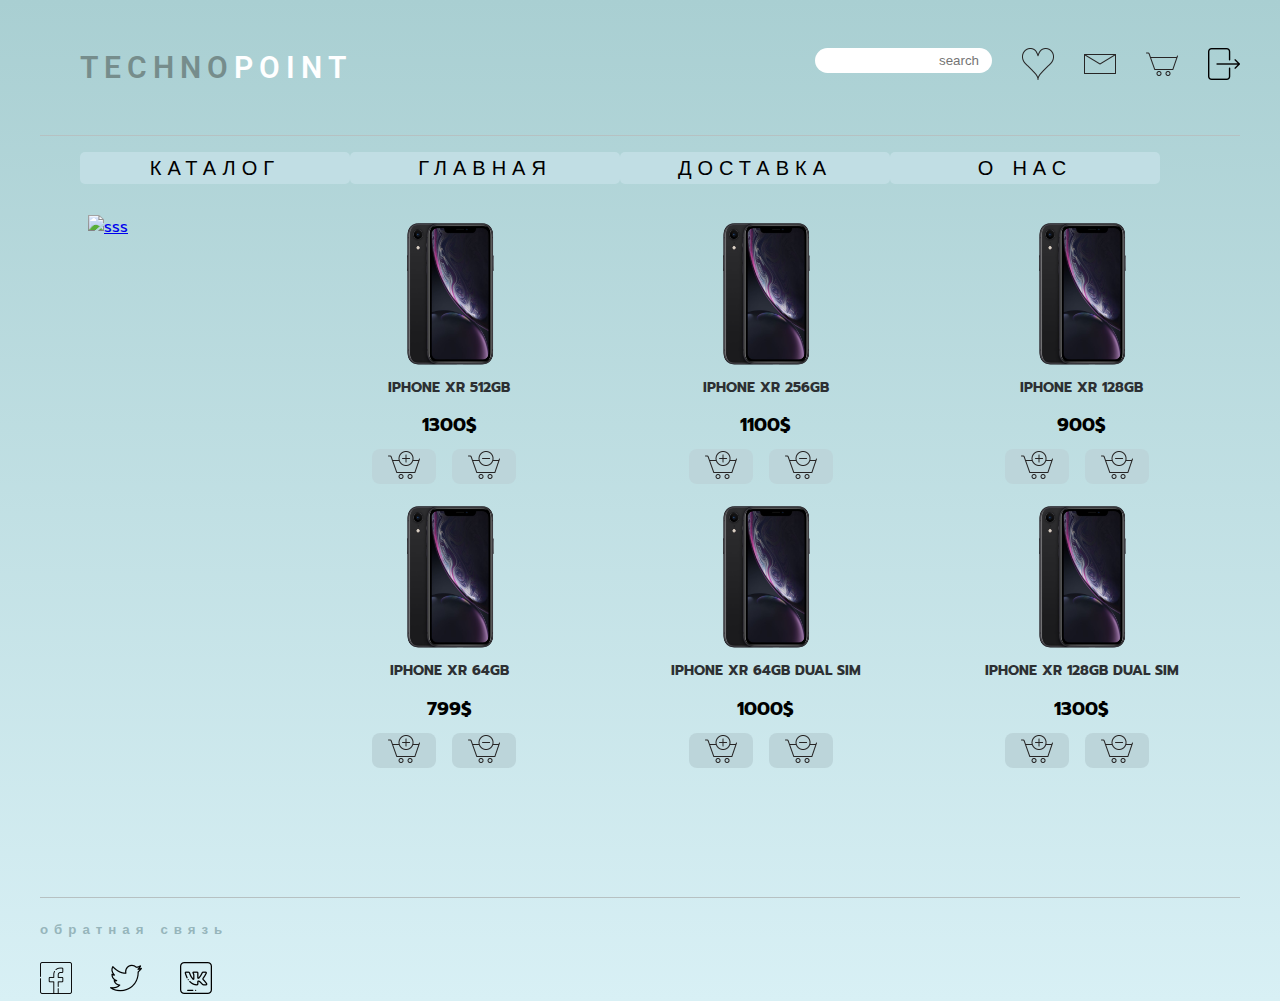
==== commit 808c6ab7: "14.11" ====
--- a/1. Основы HTML/index.html
+++ b/1. Основы HTML/index.html
@@ -44,7 +44,7 @@
                     <a class="icon" href="#"><img class="img-nav" src="img/icon/logout.png" alt="logout"></a>
                     </div>
 
-                    <div onclick="modalIphone()" class="btn_nav burger-nav">
+                    <div onclick="modalPhone()" class="btn_nav burger-nav">
                     <a class="icon" href="#"><img class="img-nav" src="img/icon/burger.png" alt="logout"></a>
                     </div>
                 </div>
@@ -233,6 +233,8 @@
 
     <!--preloader-->
 
+<div class="loader-container">
+
 <div class="loader">
     <div class="wBall" id="wBall_1">
         <div class="wInnerBall"></div>
@@ -251,13 +253,18 @@
     </div>
 </div>
 
+</div>
 <!--modal iphone -->
 
-<div class="modal-iphone">
+<div class="modal-phone-container">
+
+<div class="modal-phone">
     <div class="item-text"><a class="text-item" href="#">избранное</a></div>
     <div class="item-text"><a class="text-item" href="#">почта</a></div>
     <div class="item-text"><a class="text-item" href="#">покинуть аккаунт</a></div>
-    <div onclick="closeModalIphone()" class="item-text"><a class="text-item" href="#">закрыть меню</a></div>
+    <div onclick="closeModalPhone()" class="item-text"><a class="text-item" href="#">закрыть меню</a></div>
+</div>
+
 </div>
 
 <script type="text/javascript" src="javascript/script.js"></script>
--- a/1. Основы HTML/style/style.css
+++ b/1. Основы HTML/style/style.css
@@ -393,16 +393,29 @@
 /*preloader===================
 =============================*/
 
+.loader-container {
+    visibility: hidden;
+    position: fixed;
+    top: 0;
+    left: 0;
+    right: 0;
+    bottom: 0;
+    background: #f0f8ffb3;
+    display: flex;
+    justify-content: center;
+    align-items: center;
+}
+
 .loader.show {
     visibility: visible;
 }
 
 .loader {
-    position: relative;
+    /*position: relative;*/
     width: 180px;
     height: 180px;
     margin: auto;
-    top: -850px;
+    /*top: -850px;*/
     visibility: hidden;
 }
 
@@ -501,20 +514,35 @@
     }
 }
 
-.modal-iphone {
+/*modal phone*/
+
+.modal-phone-container {
+    visibility: hidden;
+    position: fixed;
+    top: 0;
+    left: 0;
+    right: 0;
+    bottom: 0;
+    background: #f0f8ffb3;
+    display: flex;
+    justify-content: center;
+    align-items: center;
+}
+
+.modal-phone {
     display: flex;
     flex-direction: column;
     align-items: center;
     background-color: #C1DEE4;
-    position: relative;
+    /*position: relative;*/
     width: 375px;
     height: 669px;
-    margin: 0;
-    top: -2498px;
+    margin: auto;
+    /*top: -2498px;*/
     visibility: hidden;
 }
 
-.modal-iphone.show {
+.modal-phone.show {
     visibility: visible;
 }
 
@@ -680,7 +708,7 @@
 ==========================*/
 
 @media (max-width: 768px) {
-    .modal-iphone {
+    .modal-phone {
         width: 768px;
         height: 1024px;
         margin: 0;
@@ -791,7 +819,7 @@
 ==========================*/
 
 @media (max-width: 736px) {
-    .modal-iphone {
+    .modal-phone {
         width: 736px;
         height: 1024px;
         margin: 0;
@@ -1016,11 +1044,10 @@
         display: none;
     }
 
-    .modal-iphone {
+    .modal-phone {
         width: 400px;
-        height: 700px;
+        height: 600px;
         margin: 0;
-        top: -2500px;
-        right: 30px;
-    }
-}
+
+    }
+}
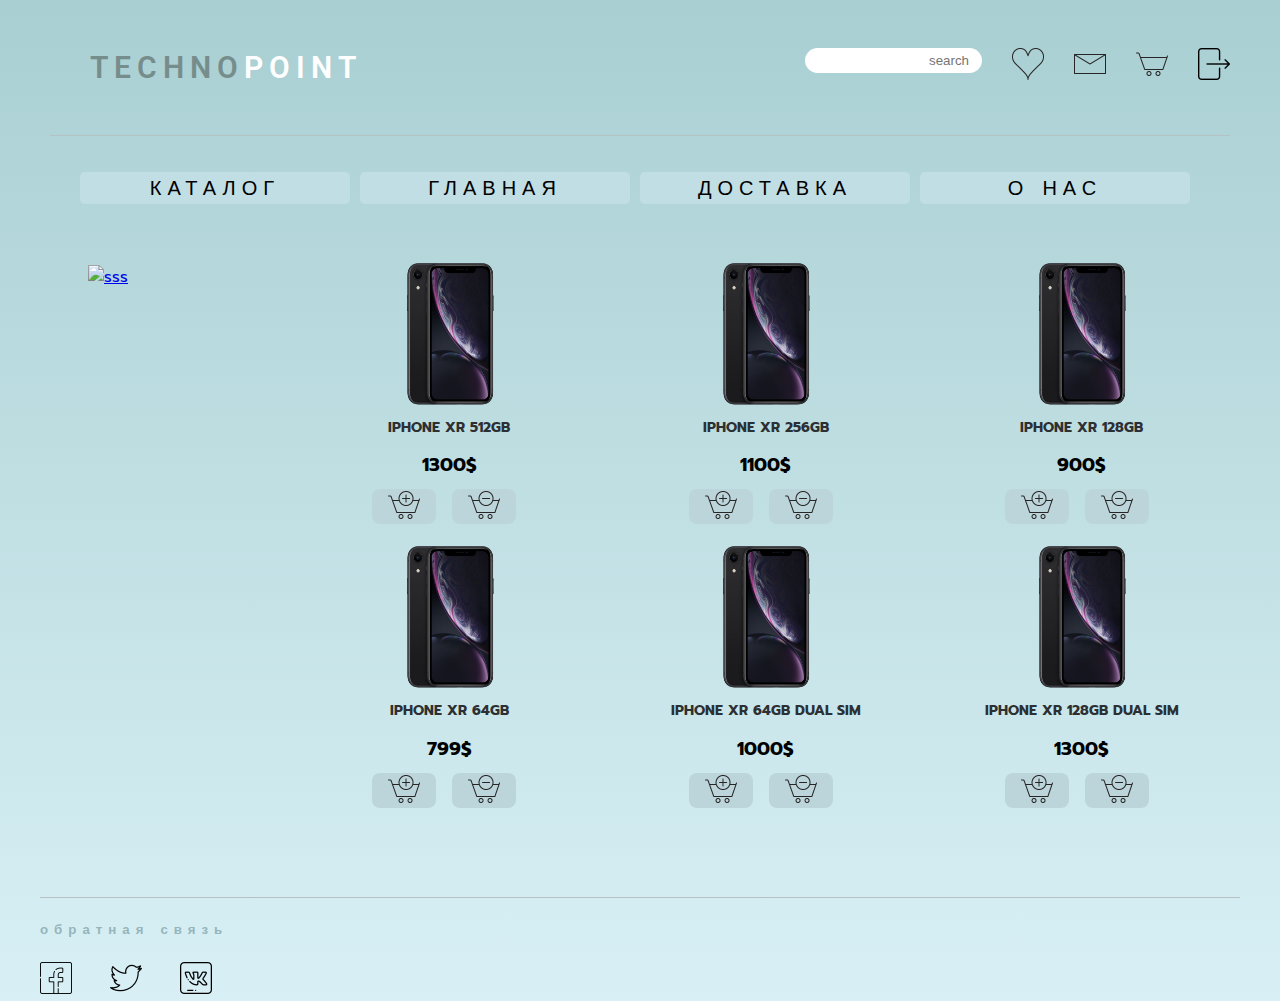
==== commit 9328542a: "18.11 addToCart" ====
--- a/1. Основы HTML/index.html
+++ b/1. Основы HTML/index.html
@@ -108,7 +108,7 @@
                 <h4 class="staff__title">iphone xr 512gb</h4>
                 <h3 class="sale">1300$</h3>
                 <div class="trash_icon">
-                    <button onclick="addToCarts('IPHONE XR 512GB 1300$')" class="btn btn-plus" data-id="IPHONE XR 512GB">
+                    <button onclick="addToCart([0], 1300)" class="btn btn-plus" data-id="IPHONE XR 512GB">
                     <img class="img_btn" width="50%" margin ='0' src="img/icon/bascket1.png" alt="">
                     </button>
                     <button onclick="downCounter()" class="btn btn-minus" data-id="IPHONE XR 512GB">
@@ -122,7 +122,7 @@
                 <h4 class="staff__title">iphone xr 256gb</h4>
                 <h3 class="sale">1100$</h3>
                 <div class="trash_icon">
-                    <button onclick="addToCarts('IPHONE XR 256GB 1100$')" class="btn btn-plus" data-id="IPHONE XR 256GB">
+                    <button onclick="addToCart([1], 1100)" class="btn btn-plus" data-id="IPHONE XR 256GB">
                     <img class="img_btn" src="img/icon/bascket1.png" alt="">
                     </button>
                     <button class="btn btn-minus" data-id="IPHONE XR 256GB">
@@ -137,7 +137,7 @@
                 <h4 class="staff__title">iphone xr 128gb</h4>
                 <h3 class="sale">900$</h3>
                 <div class="trash_icon">
-                    <button onclick="addToCarts('IPHONE XR 128GB 900$')" class="btn btn-plus" data-id="IPHONE XR 128GB">
+                    <button onclick="addToCart([2], 900)" class="btn btn-plus" data-id="IPHONE XR 128GB">
                     <img class="img_btn" src="img/icon/bascket1.png" alt="">
                     </button>
                     <button class="btn btn-minus" data-id="IPHONE XR 128GB">
@@ -151,7 +151,7 @@
                 <h4 class="staff__title">iphone xr 64gb</h4>
                 <h3 class="sale">799$</h3>
                 <div class="trash_icon">
-                    <button onclick="addToCarts('IPHONE XR 64GB 799$')" class="btn btn-plus" data-id="IPHONE XR 64GB">
+                    <button onclick="addToCart([3], 799)" class="btn btn-plus" data-id="IPHONE XR 64GB">
                     <img class="img_btn" src="img/icon/bascket1.png" alt="">
                     </button>
                     <button class="btn btn-minus" data-id="IPHONE XR 64GB">
@@ -165,7 +165,7 @@
                 <h4 class="staff__title">iphone xr 64gb dual sim</h4>
                 <h3 class="sale">1000$</h3>
                 <div class="trash_icon">
-                    <button  onclick="addToCarts('IPHONE XR 64GB DUAL SIM 1000$')" class="btn btn-plus" data-id="IPHONE XR 64GB DUAL SIM">
+                    <button  onclick="addToCart([4], 1000)" class="btn btn-plus" data-id="IPHONE XR 64GB DUAL SIM">
                     <img class="img_btn" src="img/icon/bascket1.png" alt="">
                     </button>
                     <button class="btn btn-minus" data-id="IPHONE XR 64GB DUAL SIM">
@@ -179,7 +179,7 @@
                 <h4 class="staff__title">iphone xr 128gb dual sim</h4>
                 <h3 class="sale">1300$</h3>
                 <div class="trash_icon">
-                    <button onclick="addToCarts('IPHONE XR 128GB DUAL SIM 1300$')" class="btn btn-plus" data-id="IPHONE XR 128GB DUAL SIM">
+                    <button onclick="addToCart([5], 1300)" class="btn btn-plus" data-id="IPHONE XR 128GB DUAL SIM">
                     <img class="img_btn" src="img/icon/bascket1.png" alt="">
                     </button>
                     <button class="btn btn-minus" data-id="IPHONE XR 64GB DUAL SIM"><img class="img_btn" src="img/icon/bascket2.png" alt="">
@@ -217,9 +217,29 @@
         </div>
         <div class="modal-container">
             <div class="list">
-                <ul id="modalId">
-
-                </ul>
+                <div class="list-container">
+                    <ul class="list-ul">
+        <li>
+            <span>товар</span>
+            <div class="listy" id="modalId">
+
+            </div>
+
+        </li>
+        <li>
+           <span>количество</span>
+            <div class="listy">
+
+            </div>
+        </li>
+        <li>
+           <span>цена</span>
+            <div class="listy">
+
+            </div>
+        </li>
+                    </ul>
+                </div>
             </div>
         </div>
         <div class="modal_btn">
--- a/1. Основы HTML/style/style.css
+++ b/1. Основы HTML/style/style.css
@@ -32,7 +32,10 @@
 /*header
 =========================*/
 
-.header {}
+.header {
+    padding-left: 50px;
+    padding-right: 50px;
+}
 
 .logo-grey {
     color: #768D8C;
@@ -105,20 +108,22 @@
 .navigation {
     max-width: 100%;
     width: 1200px;
-    margin: 0 auto;
-    display: flex;
+    margin: auto;
+    display: flex;
+    margin-top: 20px;
+    padding-right: 50px;
 }
 
 .nav-ul {
+    width: 100%;
     display: flex;
     flex-direction: row;
     justify-content: space-between;
-    flex-wrap: wrap-reverse;
+    flex-wrap: nowrap;
 }
 
 
 .nav-ul li {
-
     /*float: left;*/
     /* все ссылки идут слева на право */
     /*position: relative;*/
@@ -204,12 +209,13 @@
 }*/
 
 .container-box {
+    margin-top: 20px;
     display: flex;
 }
 
 .main_img {
     flex: 0 1 20%;
-    margin-top: 15px;
+    margin-top: 25px;
     margin-left: 48px;
 }
 
@@ -276,7 +282,7 @@
 /*footer*/
 
 .foot-inner {
-    margin-top: 100px;
+    margin-top: 60px;
     border-top: 1px solid #B6C1C2;
 }
 
@@ -291,6 +297,26 @@
 }
 
 /*modal*/
+
+.list-container {
+    display: flex;
+}
+
+.list-ul {
+    width: 100%;
+    display: flex;
+    flex-direction: row;
+    justify-content: space-between;
+    flex-wrap: nowrap;
+    list-style: none;
+    list-style-type: none;
+
+}
+
+.list-ul li span {
+    margin-top: -20px;
+
+}
 
 .modal_container {
     visibility: hidden;
@@ -314,7 +340,7 @@
     margin: auto;
     /*top: 0px*/;
     visibility: hidden;
-    width: 450px;
+    width: 600px;
     height: 400px;
     justify-content: center;
     align-items: center;
@@ -341,9 +367,9 @@
     margin: 0;
 }
 
-.list {
+.listy {
     overflow-y: auto;
-    height: 250px;
+    height: 220px;
 }
 
 .btn-buy,
@@ -535,8 +561,8 @@
     align-items: center;
     background-color: #C1DEE4;
     /*position: relative;*/
-    width: 375px;
-    height: 669px;
+    width: 100%;
+    height: 100%;
     margin: auto;
     /*top: -2498px;*/
     visibility: hidden;
@@ -545,6 +571,8 @@
 .modal-phone.show {
     visibility: visible;
 }
+
+
 
 .item-text {
     margin-top: 30px;
@@ -570,6 +598,9 @@
 
 /*media queries*/
 
+/*media 1024px============
+===========================*/
+
 @media (max-width: 1024px) {
     .nav-ul li {
         width: 230px;
@@ -583,9 +614,9 @@
         font-size: 10px;
         letter-spacing: 2px;
         padding: 1px;
-
-
-    }
+    }
+
+
 }
 
 /*media 820px================
@@ -593,10 +624,9 @@
 
 @media (max-width: 820px) {
     .modal-iphone {
-        width: 820px;
-        height: 1024px;
-        margin: 0;
-        top: -1650px;
+        width: 100%;
+        height: 100%;
+
 
     }
 
@@ -709,10 +739,9 @@
 
 @media (max-width: 768px) {
     .modal-phone {
-        width: 768px;
-        height: 1024px;
-        margin: 0;
-        top: -1650px;
+        width: 100%;
+        height: 100%;
+
     }
 
     .staff__item {
@@ -734,7 +763,7 @@
 
 
     .nav-ul li {
-        width: 170px;
+        width: 190px;
         margin-right: 5px;
         z-index: 0;
 
@@ -826,6 +855,10 @@
         top: -1650px;
     }
 
+    .modal-phone {
+    width: 100%;
+    height: 100%;
+}
     .staff__item {
         flex: 0 0 50%;
     }
@@ -845,7 +878,7 @@
 
 
     .nav-ul li {
-        width: 170px;
+        width: 130px;
         margin-right: 5px;
         z-index: 0;
 
@@ -926,11 +959,42 @@
     }
 }
 
+/*medai 530px=================
+=============================*/
+
+@media (max-width: 530px) {
+        .nav-ul li {
+        width: 120px;
+        margin-right: 1px;
+        z-index: 0;
+
+    }
+
+    .nav-ul {
+    flex-wrap: nowrap;
+}
+
+    .nav-ul a {
+        font-weight: 100;
+        font-size: 10px;
+        letter-spacing: 2px;
+        padding: 1px;
+
+
+    }
+}
+
+
 /*medai 450px=================
 =============================*/
 
 
 @media (max-width: 450px) {
+
+    .header {
+    padding-left: 10px;
+    padding-right: 10px;
+}
 
     body {
         overflow-x: hidden;
@@ -1045,8 +1109,8 @@
     }
 
     .modal-phone {
-        width: 400px;
-        height: 600px;
+        width: 100%;
+        height: 100%;
         margin: 0;
 
     }
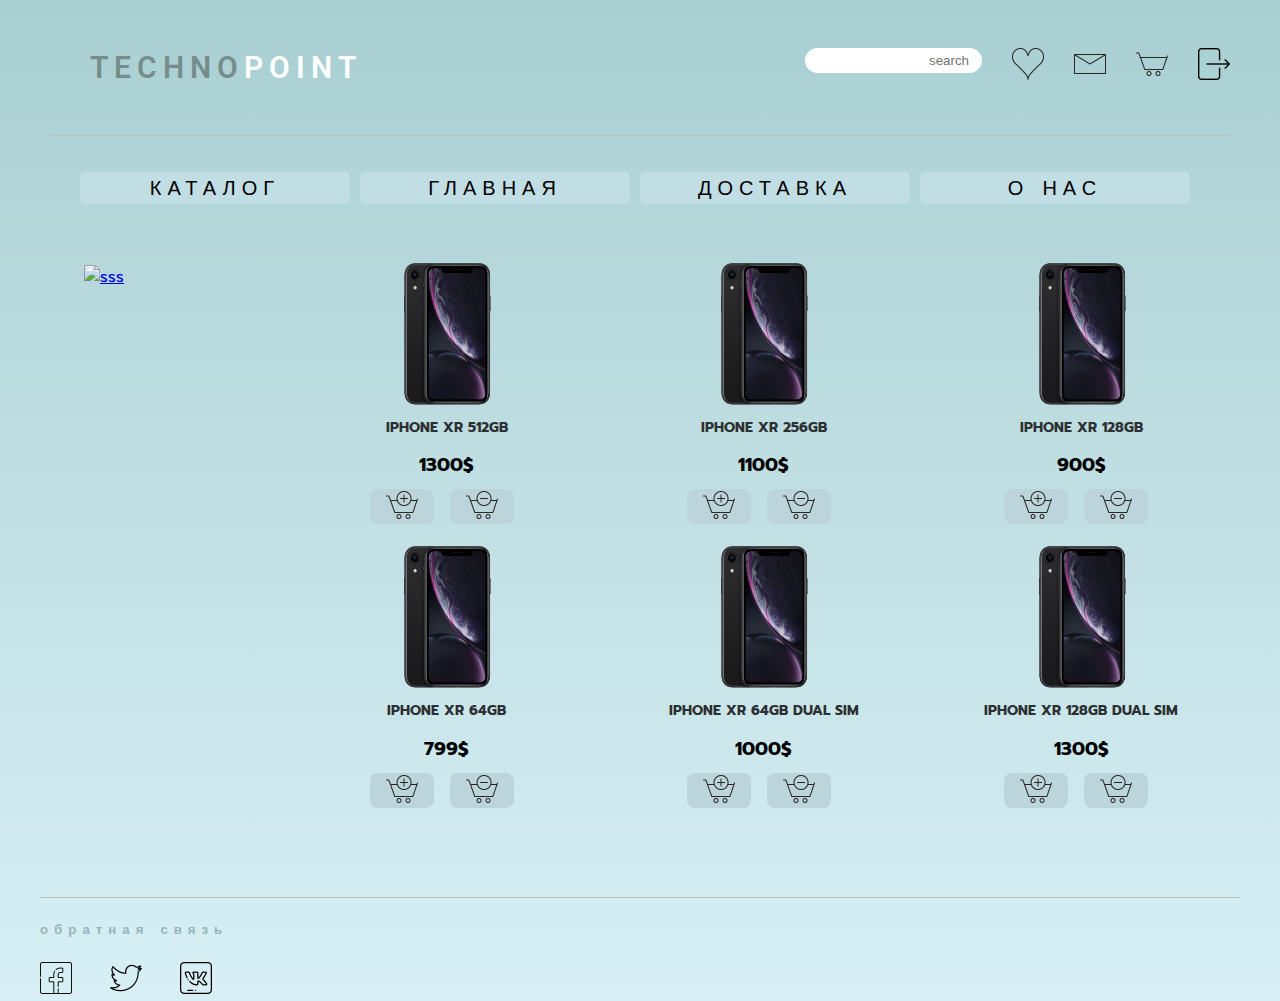
==== commit bb90e24a: "25.11" ====
--- a/1. Основы HTML/index.html
+++ b/1. Основы HTML/index.html
@@ -34,7 +34,7 @@
                     <a class="icon" href="#"><img class="img-nav" src="img/icon/mail.png" alt="mail"></a>
                     </div>
 
-                    <div class="btn_nav open-cart" onclick="preloader()">
+                    <div class="btn_nav open-cart" onclick="preloader(), renderCart()">
                     <a class="icon" href="#"><img class="img-nav" src="img/icon/basket.png" alt="basket"></a>
                     </div>
                     <div class="body-counter">
@@ -108,7 +108,7 @@
                 <h4 class="staff__title">iphone xr 512gb</h4>
                 <h3 class="sale">1300$</h3>
                 <div class="trash_icon">
-                    <button onclick="addToCart([0], 1300)" class="btn btn-plus" data-id="IPHONE XR 512GB">
+                    <button onclick="addToCart(0, 1300)" class="btn btn-plus" data-id="IPHONE XR 512GB">
                     <img class="img_btn" width="50%" margin ='0' src="img/icon/bascket1.png" alt="">
                     </button>
                     <button onclick="downCounter()" class="btn btn-minus" data-id="IPHONE XR 512GB">
@@ -122,7 +122,7 @@
                 <h4 class="staff__title">iphone xr 256gb</h4>
                 <h3 class="sale">1100$</h3>
                 <div class="trash_icon">
-                    <button onclick="addToCart([1], 1100)" class="btn btn-plus" data-id="IPHONE XR 256GB">
+                    <button onclick="addToCart(1, 1100)" class="btn btn-plus" data-id="IPHONE XR 256GB">
                     <img class="img_btn" src="img/icon/bascket1.png" alt="">
                     </button>
                     <button class="btn btn-minus" data-id="IPHONE XR 256GB">
@@ -137,7 +137,7 @@
                 <h4 class="staff__title">iphone xr 128gb</h4>
                 <h3 class="sale">900$</h3>
                 <div class="trash_icon">
-                    <button onclick="addToCart([2], 900)" class="btn btn-plus" data-id="IPHONE XR 128GB">
+                    <button onclick="addToCart(2, 900)" class="btn btn-plus" data-id="IPHONE XR 128GB">
                     <img class="img_btn" src="img/icon/bascket1.png" alt="">
                     </button>
                     <button class="btn btn-minus" data-id="IPHONE XR 128GB">
@@ -151,7 +151,7 @@
                 <h4 class="staff__title">iphone xr 64gb</h4>
                 <h3 class="sale">799$</h3>
                 <div class="trash_icon">
-                    <button onclick="addToCart([3], 799)" class="btn btn-plus" data-id="IPHONE XR 64GB">
+                    <button onclick="addToCart(3, 799)" class="btn btn-plus" data-id="IPHONE XR 64GB">
                     <img class="img_btn" src="img/icon/bascket1.png" alt="">
                     </button>
                     <button class="btn btn-minus" data-id="IPHONE XR 64GB">
@@ -165,7 +165,7 @@
                 <h4 class="staff__title">iphone xr 64gb dual sim</h4>
                 <h3 class="sale">1000$</h3>
                 <div class="trash_icon">
-                    <button  onclick="addToCart([4], 1000)" class="btn btn-plus" data-id="IPHONE XR 64GB DUAL SIM">
+                    <button  onclick="addToCart(4, 1000)" class="btn btn-plus" data-id="IPHONE XR 64GB DUAL SIM">
                     <img class="img_btn" src="img/icon/bascket1.png" alt="">
                     </button>
                     <button class="btn btn-minus" data-id="IPHONE XR 64GB DUAL SIM">
@@ -179,7 +179,7 @@
                 <h4 class="staff__title">iphone xr 128gb dual sim</h4>
                 <h3 class="sale">1300$</h3>
                 <div class="trash_icon">
-                    <button onclick="addToCart([5], 1300)" class="btn btn-plus" data-id="IPHONE XR 128GB DUAL SIM">
+                    <button onclick="addToCart(5, 1300)" class="btn btn-plus" data-id="IPHONE XR 128GB DUAL SIM">
                     <img class="img_btn" src="img/icon/bascket1.png" alt="">
                     </button>
                     <button class="btn btn-minus" data-id="IPHONE XR 64GB DUAL SIM"><img class="img_btn" src="img/icon/bascket2.png" alt="">
@@ -218,27 +218,20 @@
         <div class="modal-container">
             <div class="list">
                 <div class="list-container">
-                    <ul class="list-ul">
-        <li>
-            <span>товар</span>
-            <div class="listy" id="modalId">
-
-            </div>
-
-        </li>
-        <li>
-           <span>количество</span>
-            <div class="listy">
-
-            </div>
-        </li>
-        <li>
-           <span>цена</span>
-            <div class="listy">
-
-            </div>
-        </li>
-                    </ul>
+                    <div class="list-ul">
+                        <div>
+                            <span>товар</span>
+                        </div>
+                        <div>
+                           <span>количество</span>
+                        </div>
+                        <div>
+                           <span>цена</span>
+                        </div>
+                    </div>
+                </div>
+                <div class="listy" id="listy">
+
                 </div>
             </div>
         </div>
--- a/1. Основы HTML/style/style.css
+++ b/1. Основы HTML/style/style.css
@@ -216,7 +216,7 @@
 .main_img {
     flex: 0 1 20%;
     margin-top: 25px;
-    margin-left: 48px;
+    margin-left: 44px;
 }
 
 .img_btn {
@@ -308,12 +308,10 @@
     flex-direction: row;
     justify-content: space-between;
     flex-wrap: nowrap;
-    list-style: none;
-    list-style-type: none;
-
-}
-
-.list-ul li span {
+
+}
+
+.list-ul span {
     margin-top: -20px;
 
 }
@@ -367,9 +365,28 @@
     margin: 0;
 }
 
+
 .listy {
+    display: flex;
+    flex-direction: column;
+    justify-content: flex-start;
+    align-items: flex-start;
     overflow-y: auto;
     height: 220px;
+}
+
+.items {
+    display: flex;
+    justify-content: space-between;
+    align-items: center;
+
+    width: 90%;
+
+    min-height: 35px;
+
+    border: 0;
+    padding-right: -55px;
+    margin-bottom: 5px;
 }
 
 .btn-buy,
